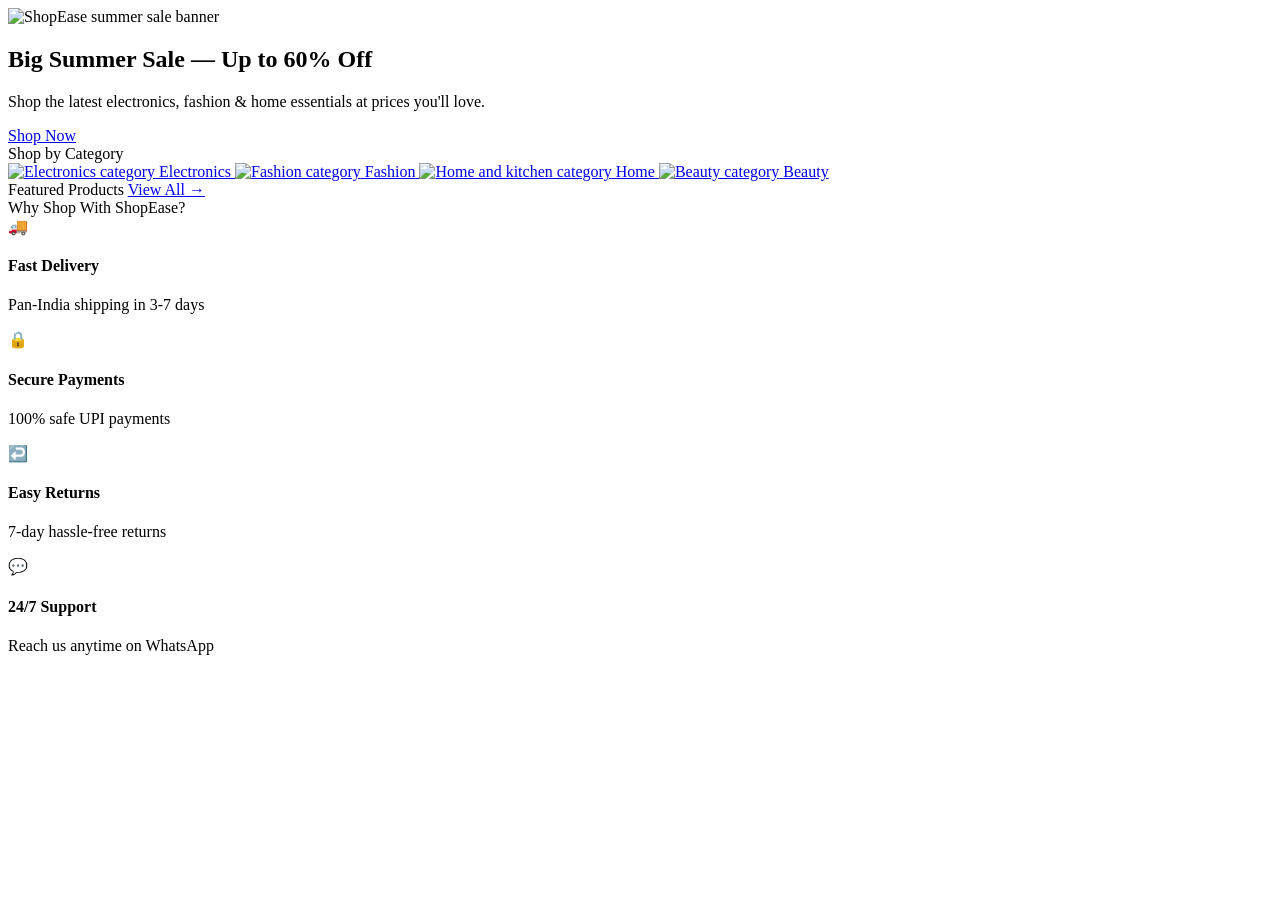
==== index.html @ ef08f8cb "Add files via upload Initial YantraPlus website upload" ====
<!DOCTYPE html>
<html lang="en">
<head>
  <meta charset="UTF-8">
  <meta name="viewport" content="width=device-width, initial-scale=1.0">
  <!-- SEO Meta Tags -->
  <title>ShopEase — Shop Electronics, Fashion, Home & Beauty Online</title>
  <meta name="description" content="ShopEase is your one-stop online store for electronics, fashion, home essentials and beauty products at unbeatable prices. Fast delivery across India.">
  <meta name="keywords" content="online shopping, ecommerce, electronics, fashion, home, beauty, buy online India">
  <meta name="author" content="ShopEase">
  <link rel="canonical" href="https://yourdomain.com/index.html">
  <!-- Open Graph -->
  <meta property="og:title" content="ShopEase — Online Shopping Store">
  <meta property="og:description" content="Shop the best deals on electronics, fashion, home & beauty at ShopEase.">
  <meta property="og:type" content="website">
  <meta property="og:image" content="assets/images/hero-banner.svg">
  <!-- Favicon -->
  <link rel="icon" type="image/svg+xml" href="assets/images/favicon.svg">
  <!-- Stylesheet -->
  <link rel="stylesheet" href="css/style.css">
</head>
<body>

  <!-- Page Loader -->
  <div id="page-loader"><div class="loader-spinner"></div></div>

  <!-- Header (injected by main.js) -->
  <header class="site-header" id="site-header"></header>

  <!-- WhatsApp Floating Button (injected by main.js) -->
  <div id="whatsapp-float" class="whatsapp-float"></div>

  <main>

    <!-- HERO BANNER -->
    <section class="hero">
      <img src="assets/images/hero-banner.svg" alt="ShopEase summer sale banner">
      <div class="hero-content">
        <h1>Big Summer Sale — Up to 60% Off</h1>
        <p>Shop the latest electronics, fashion & home essentials at prices you'll love.</p>
        <a href="products.html" class="btn btn-primary">Shop Now</a>
      </div>
    </section>

    <div class="container">

      <!-- CATEGORIES -->
      <section class="section">
        <div class="section-title">Shop by Category</div>
        <div class="category-scroll">
          <a href="products.html?category=electronics" class="category-card">
            <img src="assets/images/cat-electronics.svg" alt="Electronics category">
            <span>Electronics</span>
          </a>
          <a href="products.html?category=fashion" class="category-card">
            <img src="assets/images/cat-fashion.svg" alt="Fashion category">
            <span>Fashion</span>
          </a>
          <a href="products.html?category=home" class="category-card">
            <img src="assets/images/cat-home.svg" alt="Home and kitchen category">
            <span>Home</span>
          </a>
          <a href="products.html?category=beauty" class="category-card">
            <img src="assets/images/cat-beauty.svg" alt="Beauty category">
            <span>Beauty</span>
          </a>
        </div>
      </section>

      <!-- FEATURED PRODUCTS (rendered by home.js) -->
      <section class="section">
        <div class="section-title">
          Featured Products
          <a href="products.html" class="link">View All →</a>
        </div>
        <div class="product-grid" id="featured-products">
          <!-- Products injected by JS -->
        </div>
      </section>

      <!-- WHY CHOOSE US -->
      <section class="section">
        <div class="section-title">Why Shop With ShopEase?</div>
        <div class="value-cards">
          <div class="value-card"><div class="icon">🚚</div><h4>Fast Delivery</h4><p>Pan-India shipping in 3-7 days</p></div>
          <div class="value-card"><div class="icon">🔒</div><h4>Secure Payments</h4><p>100% safe UPI payments</p></div>
          <div class="value-card"><div class="icon">↩️</div><h4>Easy Returns</h4><p>7-day hassle-free returns</p></div>
          <div class="value-card"><div class="icon">💬</div><h4>24/7 Support</h4><p>Reach us anytime on WhatsApp</p></div>
        </div>
      </section>

    </div>
  </main>

  <!-- Footer (injected by main.js) -->
  <footer class="site-footer" id="site-footer"></footer>

  <!-- Scripts -->
  <script src="js/products-data.js"></script>
  <script src="js/main.js"></script>
  <script>
    // Render header with 'home' as active nav item
    renderHeader('home');

    // Render 8 featured products on homepage (first 8 from PRODUCTS array)
    function renderFeaturedProducts() {
      const grid = document.getElementById('featured-products');
      const featured = PRODUCTS.slice(0, 8);
      grid.innerHTML = featured.map(p => productCardHTML(p)).join('');
    }

    // Reusable product card HTML generator (also used in products.js)
    function productCardHTML(p) {
      const discount = Math.round(((p.mrp - p.price) / p.mrp) * 100);
      return `
        <div class="product-card">
          <a href="product.html?id=${p.id}" class="thumb">
            <span class="badge-discount">${discount}% OFF</span>
            <img src="${p.images[0]}" alt="${p.name}" loading="lazy">
          </a>
          <div class="product-info">
            <a href="product.html?id=${p.id}"><h3>${p.name}</h3></a>
            <div class="rating-row">
              <span class="rating-badge">${p.rating} ★</span>
              <span class="reviews-count">(${p.reviews})</span>
            </div>
            <div class="price-row">
              <span class="price-now">₹${p.price.toLocaleString('en-IN')}</span>
              <span class="price-mrp">₹${p.mrp.toLocaleString('en-IN')}</span>
            </div>
            <a href="product.html?id=${p.id}" class="btn btn-primary btn-block">Buy Now</a>
          </div>
        </div>
      `;
    }

    renderFeaturedProducts();
  </script>
</body>
</html>
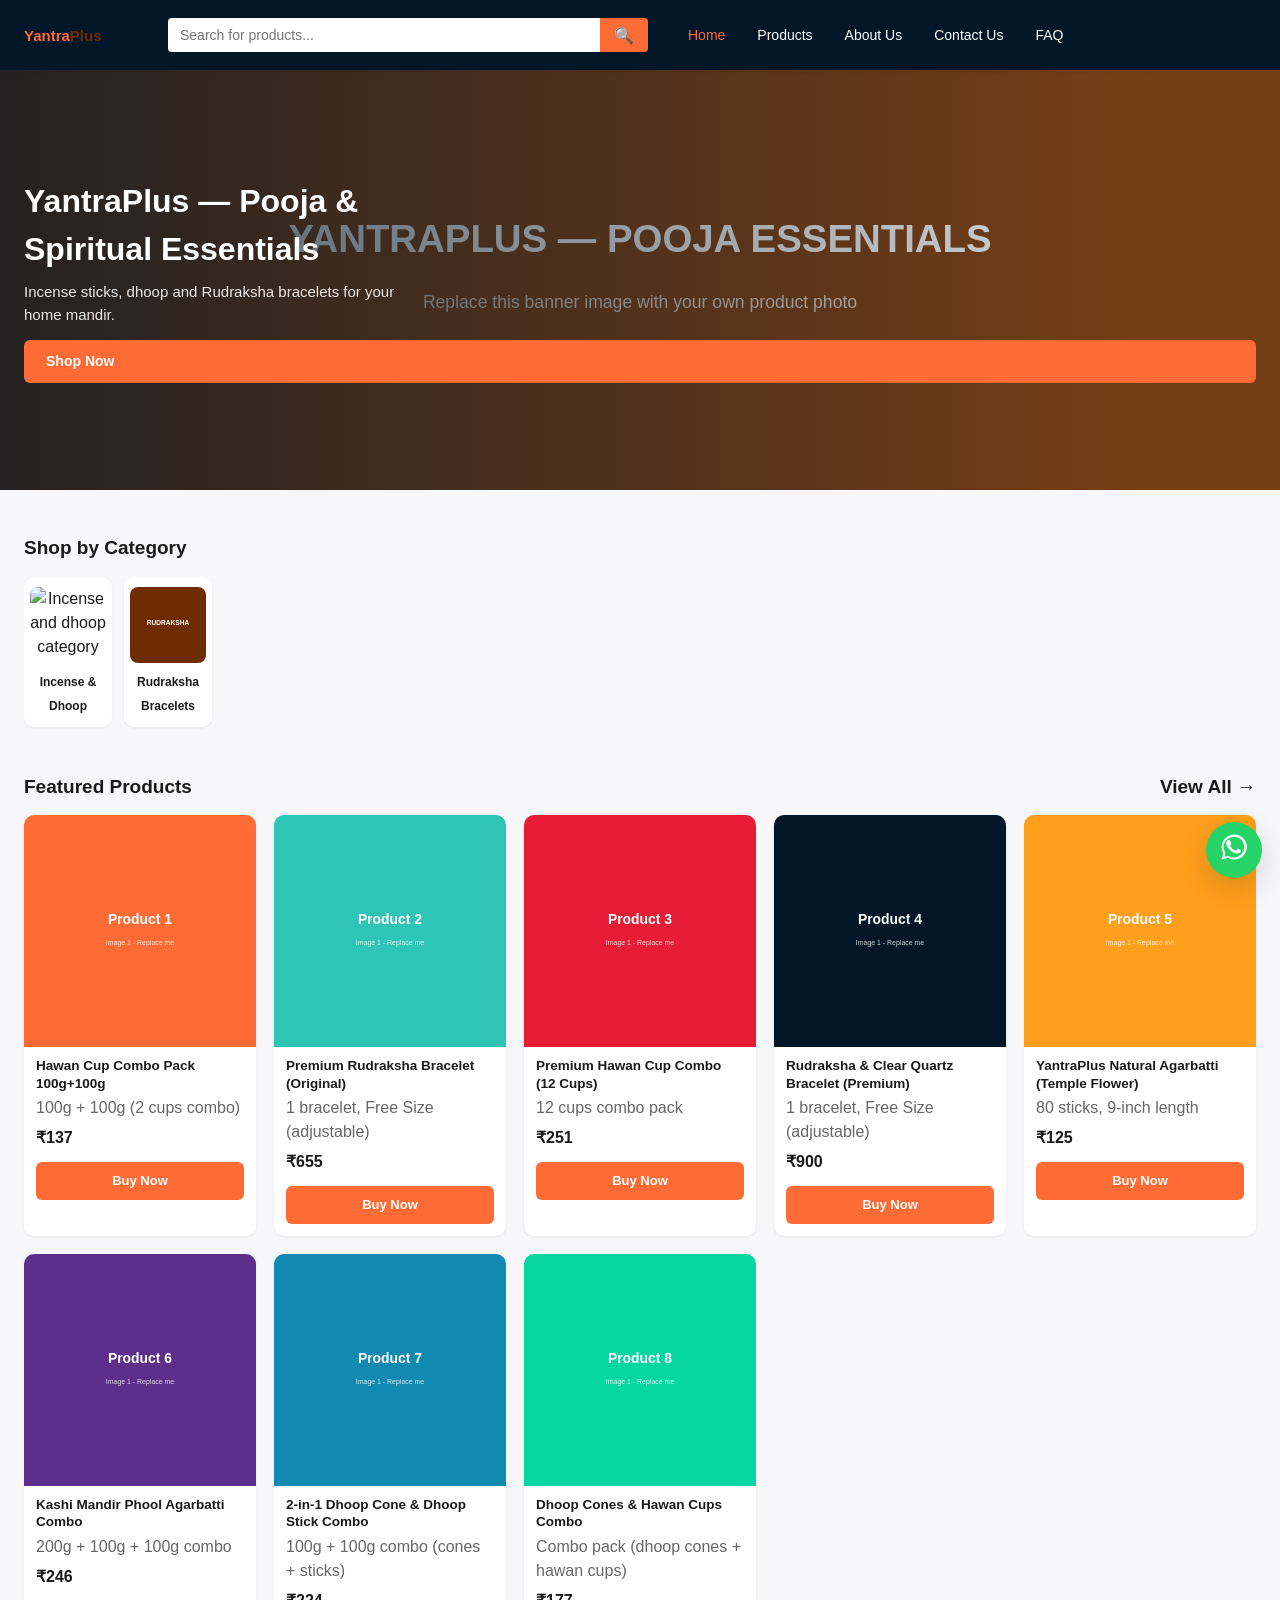
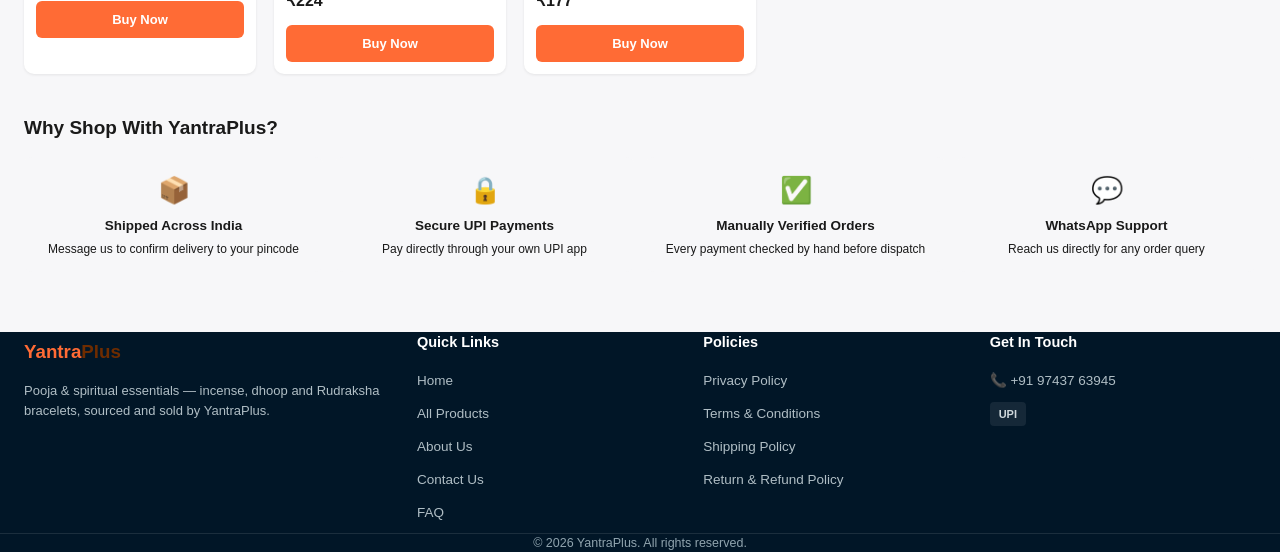
==== commit ce787791: "Update YantraPlus Website" ====
--- a/index.html
+++ b/index.html
@@ -4,14 +4,14 @@
   <meta charset="UTF-8">
   <meta name="viewport" content="width=device-width, initial-scale=1.0">
   <!-- SEO Meta Tags -->
-  <title>ShopEase — Shop Electronics, Fashion, Home & Beauty Online</title>
-  <meta name="description" content="ShopEase is your one-stop online store for electronics, fashion, home essentials and beauty products at unbeatable prices. Fast delivery across India.">
-  <meta name="keywords" content="online shopping, ecommerce, electronics, fashion, home, beauty, buy online India">
-  <meta name="author" content="ShopEase">
+  <title>YantraPlus — Incense Sticks, Dhoop & Rudraksha Bracelets Online</title>
+  <meta name="description" content="YantraPlus sells natural incense sticks, dhoop cones, hawan cups and Rudraksha bracelets for your home mandir and daily pooja. Order online, pay via UPI.">
+  <meta name="keywords" content="agarbatti, incense sticks, dhoop, hawan cups, rudraksha bracelet, pooja items online India">
+  <meta name="author" content="YantraPlus">
   <link rel="canonical" href="https://yourdomain.com/index.html">
   <!-- Open Graph -->
-  <meta property="og:title" content="ShopEase — Online Shopping Store">
-  <meta property="og:description" content="Shop the best deals on electronics, fashion, home & beauty at ShopEase.">
+  <meta property="og:title" content="YantraPlus — Pooja & Spiritual Essentials">
+  <meta property="og:description" content="Shop incense sticks, dhoop and Rudraksha bracelets at YantraPlus.">
   <meta property="og:type" content="website">
   <meta property="og:image" content="assets/images/hero-banner.svg">
   <!-- Favicon -->
@@ -34,10 +34,10 @@
 
     <!-- HERO BANNER -->
     <section class="hero">
-      <img src="assets/images/hero-banner.svg" alt="ShopEase summer sale banner">
+      <img src="assets/images/hero-banner.svg" alt="YantraPlus pooja and spiritual essentials banner">
       <div class="hero-content">
-        <h1>Big Summer Sale — Up to 60% Off</h1>
-        <p>Shop the latest electronics, fashion & home essentials at prices you'll love.</p>
+        <h1>YantraPlus — Pooja & Spiritual Essentials</h1>
+        <p>Incense sticks, dhoop and Rudraksha bracelets for your home mandir.</p>
         <a href="products.html" class="btn btn-primary">Shop Now</a>
       </div>
     </section>
@@ -48,21 +48,13 @@
       <section class="section">
         <div class="section-title">Shop by Category</div>
         <div class="category-scroll">
-          <a href="products.html?category=electronics" class="category-card">
-            <img src="assets/images/cat-electronics.svg" alt="Electronics category">
-            <span>Electronics</span>
+          <a href="products.html?category=incense" class="category-card">
+            <img src="assets/images/cat-incense.svg" alt="Incense and dhoop category">
+            <span>Incense & Dhoop</span>
           </a>
-          <a href="products.html?category=fashion" class="category-card">
-            <img src="assets/images/cat-fashion.svg" alt="Fashion category">
-            <span>Fashion</span>
-          </a>
-          <a href="products.html?category=home" class="category-card">
-            <img src="assets/images/cat-home.svg" alt="Home and kitchen category">
-            <span>Home</span>
-          </a>
-          <a href="products.html?category=beauty" class="category-card">
-            <img src="assets/images/cat-beauty.svg" alt="Beauty category">
-            <span>Beauty</span>
+          <a href="products.html?category=bracelets" class="category-card">
+            <img src="assets/images/cat-bracelets.svg" alt="Rudraksha bracelets category">
+            <span>Rudraksha Bracelets</span>
           </a>
         </div>
       </section>
@@ -80,12 +72,12 @@
 
       <!-- WHY CHOOSE US -->
       <section class="section">
-        <div class="section-title">Why Shop With ShopEase?</div>
+        <div class="section-title">Why Shop With YantraPlus?</div>
         <div class="value-cards">
-          <div class="value-card"><div class="icon">🚚</div><h4>Fast Delivery</h4><p>Pan-India shipping in 3-7 days</p></div>
-          <div class="value-card"><div class="icon">🔒</div><h4>Secure Payments</h4><p>100% safe UPI payments</p></div>
-          <div class="value-card"><div class="icon">↩️</div><h4>Easy Returns</h4><p>7-day hassle-free returns</p></div>
-          <div class="value-card"><div class="icon">💬</div><h4>24/7 Support</h4><p>Reach us anytime on WhatsApp</p></div>
+          <div class="value-card"><div class="icon">📦</div><h4>Shipped Across India</h4><p>Message us to confirm delivery to your pincode</p></div>
+          <div class="value-card"><div class="icon">🔒</div><h4>Secure UPI Payments</h4><p>Pay directly through your own UPI app</p></div>
+          <div class="value-card"><div class="icon">✅</div><h4>Manually Verified Orders</h4><p>Every payment checked by hand before dispatch</p></div>
+          <div class="value-card"><div class="icon">💬</div><h4>WhatsApp Support</h4><p>Reach us directly for any order query</p></div>
         </div>
       </section>
 
@@ -109,24 +101,20 @@
       grid.innerHTML = featured.map(p => productCardHTML(p)).join('');
     }
 
-    // Reusable product card HTML generator (also used in products.js)
+    // Reusable product card HTML generator (also used in products.js).
+    // No MRP/discount badge or star ratings — not shown on the Meesho
+    // source listing, so we don't fabricate them here either.
     function productCardHTML(p) {
-      const discount = Math.round(((p.mrp - p.price) / p.mrp) * 100);
       return `
         <div class="product-card">
           <a href="product.html?id=${p.id}" class="thumb">
-            <span class="badge-discount">${discount}% OFF</span>
             <img src="${p.images[0]}" alt="${p.name}" loading="lazy">
           </a>
           <div class="product-info">
             <a href="product.html?id=${p.id}"><h3>${p.name}</h3></a>
-            <div class="rating-row">
-              <span class="rating-badge">${p.rating} ★</span>
-              <span class="reviews-count">(${p.reviews})</span>
-            </div>
+            ${p.pack ? `<div class="reviews-count">${p.pack}</div>` : ''}
             <div class="price-row">
               <span class="price-now">₹${p.price.toLocaleString('en-IN')}</span>
-              <span class="price-mrp">₹${p.mrp.toLocaleString('en-IN')}</span>
             </div>
             <a href="product.html?id=${p.id}" class="btn btn-primary btn-block">Buy Now</a>
           </div>
--- a/css/style.css
+++ b/css/style.css
@@ -0,0 +1,518 @@
+/* ============================================================
+   SHOPEASE — MAIN STYLESHEET
+   Mobile-first. Breakpoints: 480px (large phone), 768px (tablet),
+   1024px (desktop), 1280px (large desktop).
+   ============================================================ */
+
+/* ---------- CSS VARIABLES (Brand Theme — edit these to rebrand) ---------- */
+:root {
+  --brand-primary: #FF6B35;      /* main accent / CTA color */
+  --brand-primary-dark: #e6551f;
+  --brand-secondary: #011627;    /* dark navy for headers/footer */
+  --brand-accent: #2EC4B6;       /* secondary accent (teal) */
+  --text-dark: #1a1a1a;
+  --text-muted: #666666;
+  --bg-light: #f7f7f9;
+  --bg-white: #ffffff;
+  --border-color: #e6e6e6;
+  --success: #06D6A0;
+  --danger: #E71D36;
+  --star-color: #FFA41C;
+  --radius: 10px;
+  --shadow-sm: 0 1px 3px rgba(0,0,0,0.08);
+  --shadow-md: 0 4px 14px rgba(0,0,0,0.10);
+  --shadow-lg: 0 10px 30px rgba(0,0,0,0.15);
+  --font-main: 'Segoe UI', Roboto, -apple-system, BlinkMacSystemFont, Arial, sans-serif;
+  --header-height: 62px;
+}
+
+/* ---------- RESET ---------- */
+* { margin: 0; padding: 0; box-sizing: border-box; }
+html { scroll-behavior: smooth; }
+body {
+  font-family: var(--font-main);
+  color: var(--text-dark);
+  background: var(--bg-light);
+  line-height: 1.5;
+  -webkit-font-smoothing: antialiased;
+  padding-top: var(--header-height); /* offset for fixed header */
+}
+img { max-width: 100%; display: block; }
+a { text-decoration: none; color: inherit; }
+ul { list-style: none; }
+button { font-family: inherit; cursor: pointer; border: none; background: none; }
+input, select, textarea { font-family: inherit; }
+.container {
+  width: 100%;
+  max-width: 1280px;
+  margin: 0 auto;
+  padding: 0 16px;
+}
+
+/* ---------- PAGE LOADER ---------- */
+#page-loader {
+  position: fixed;
+  inset: 0;
+  background: var(--bg-white);
+  display: flex;
+  align-items: center;
+  justify-content: center;
+  z-index: 9999;
+  transition: opacity 0.4s ease, visibility 0.4s ease;
+}
+#page-loader.hidden { opacity: 0; visibility: hidden; }
+.loader-spinner {
+  width: 46px;
+  height: 46px;
+  border: 4px solid var(--border-color);
+  border-top-color: var(--brand-primary);
+  border-radius: 50%;
+  animation: spin 0.8s linear infinite;
+}
+@keyframes spin { to { transform: rotate(360deg); } }
+
+/* Smooth page fade-in transition */
+body { animation: fadeInPage 0.45s ease; }
+@keyframes fadeInPage {
+  from { opacity: 0; transform: translateY(8px); }
+  to { opacity: 1; transform: translateY(0); }
+}
+
+/* ---------- TOP HEADER ---------- */
+.site-header {
+  position: fixed;
+  top: 0; left: 0; right: 0;
+  height: var(--header-height);
+  background: var(--brand-secondary);
+  z-index: 1000;
+  box-shadow: var(--shadow-sm);
+}
+.header-inner {
+  display: flex;
+  align-items: center;
+  gap: 12px;
+  height: 100%;
+}
+.logo-link { display: flex; align-items: center; flex-shrink: 0; }
+.logo-link img { height: 30px; width: auto; }
+
+.nav-toggle {
+  display: flex;
+  flex-direction: column;
+  gap: 4px;
+  padding: 8px;
+  flex-shrink: 0;
+}
+.nav-toggle span {
+  width: 22px; height: 2px; background: #fff; border-radius: 2px;
+}
+
+.header-search {
+  flex: 1;
+  display: flex;
+  min-width: 0;
+}
+.header-search input {
+  flex: 1;
+  min-width: 0;
+  padding: 9px 12px;
+  border-radius: 4px 0 0 4px;
+  border: none;
+  font-size: 14px;
+  outline: none;
+}
+.header-search button {
+  background: var(--brand-primary);
+  color: #fff;
+  padding: 0 14px;
+  border-radius: 0 4px 4px 0;
+  font-size: 16px;
+}
+
+.site-nav {
+  position: fixed;
+  top: var(--header-height);
+  left: 0;
+  width: 82%;
+  max-width: 300px;
+  height: calc(100vh - var(--header-height));
+  background: var(--bg-white);
+  box-shadow: var(--shadow-lg);
+  transform: translateX(-100%);
+  transition: transform 0.3s ease;
+  overflow-y: auto;
+  z-index: 999;
+}
+.site-nav.open { transform: translateX(0); }
+.site-nav ul { padding: 10px 0; }
+.site-nav a {
+  display: block;
+  padding: 14px 22px;
+  font-size: 15px;
+  font-weight: 500;
+  border-bottom: 1px solid var(--border-color);
+  color: var(--text-dark);
+}
+.site-nav a:hover, .site-nav a.active { color: var(--brand-primary); }
+
+.nav-overlay {
+  display: none;
+  position: fixed;
+  inset: 0;
+  background: rgba(0,0,0,0.4);
+  z-index: 998;
+}
+.nav-overlay.open { display: block; }
+
+/* ---------- WHATSAPP FLOATING BUTTON ---------- */
+.whatsapp-float {
+  position: fixed;
+  bottom: 22px;
+  right: 18px;
+  width: 56px;
+  height: 56px;
+  background: #25D366;
+  border-radius: 50%;
+  display: flex;
+  align-items: center;
+  justify-content: center;
+  box-shadow: var(--shadow-lg);
+  z-index: 900;
+  animation: pulse 2.2s infinite;
+}
+.whatsapp-float svg { width: 30px; height: 30px; fill: #fff; }
+@keyframes pulse {
+  0% { box-shadow: 0 0 0 0 rgba(37,211,102,0.5); }
+  70% { box-shadow: 0 0 0 14px rgba(37,211,102,0); }
+  100% { box-shadow: 0 0 0 0 rgba(37,211,102,0); }
+}
+
+/* ---------- HERO BANNER ---------- */
+.hero {
+  position: relative;
+  margin-bottom: 24px;
+  overflow: hidden;
+}
+.hero img { width: 100%; height: 220px; object-fit: cover; }
+.hero-content {
+  position: absolute;
+  inset: 0;
+  display: flex;
+  flex-direction: column;
+  justify-content: center;
+  padding: 0 24px;
+  color: #fff;
+  background: linear-gradient(90deg, rgba(1,22,39,0.75) 0%, rgba(1,22,39,0.15) 90%);
+}
+.hero-content h1 { font-size: 22px; margin-bottom: 8px; max-width: 260px; }
+.hero-content p { font-size: 13px; margin-bottom: 14px; max-width: 240px; opacity: 0.9; }
+
+.btn {
+  display: inline-block;
+  padding: 11px 22px;
+  border-radius: 6px;
+  font-weight: 600;
+  font-size: 14px;
+  transition: transform 0.15s ease, box-shadow 0.15s ease, background 0.15s ease;
+}
+.btn-primary { background: var(--brand-primary); color: #fff; }
+.btn-primary:hover { background: var(--brand-primary-dark); transform: translateY(-1px); }
+.btn-outline { background: transparent; border: 1.5px solid #fff; color: #fff; }
+.btn-block { display: block; width: 100%; text-align: center; }
+.btn-secondary { background: var(--brand-secondary); color: #fff; }
+.btn-success { background: var(--success); color: #fff; }
+
+/* ---------- SECTION HEADINGS ---------- */
+.section { padding: 20px 0; }
+.section-title {
+  font-size: 19px;
+  font-weight: 700;
+  margin-bottom: 14px;
+  display: flex;
+  align-items: center;
+  justify-content: space-between;
+}
+.section-title span.link { font-size: 13px; color: var(--brand-primary); font-weight: 600; }
+
+/* ---------- CATEGORY CHIPS / CARDS ---------- */
+.category-scroll {
+  display: flex;
+  gap: 12px;
+  overflow-x: auto;
+  padding-bottom: 6px;
+  scrollbar-width: none;
+}
+.category-scroll::-webkit-scrollbar { display: none; }
+.category-card {
+  flex: 0 0 auto;
+  width: 88px;
+  text-align: center;
+  background: var(--bg-white);
+  border-radius: var(--radius);
+  padding: 10px 6px;
+  box-shadow: var(--shadow-sm);
+}
+.category-card img { width: 100%; border-radius: 8px; margin-bottom: 6px; aspect-ratio: 1/1; object-fit: cover;}
+.category-card span { font-size: 12px; font-weight: 600; }
+
+/* ---------- PRODUCT GRID & CARDS ---------- */
+.product-grid {
+  display: grid;
+  grid-template-columns: repeat(2, 1fr);
+  gap: 14px;
+}
+.product-card {
+  background: var(--bg-white);
+  border-radius: var(--radius);
+  overflow: hidden;
+  box-shadow: var(--shadow-sm);
+  transition: transform 0.2s ease, box-shadow 0.2s ease;
+  display: flex;
+  flex-direction: column;
+}
+.product-card:hover { transform: translateY(-3px); box-shadow: var(--shadow-md); }
+.product-card .thumb { position: relative; aspect-ratio: 1/1; overflow: hidden; background: #f0f0f0; }
+.product-card .thumb img { width: 100%; height: 100%; object-fit: cover; }
+.badge-discount {
+  position: absolute; top: 8px; left: 8px;
+  background: var(--danger); color: #fff;
+  font-size: 11px; font-weight: 700;
+  padding: 3px 7px; border-radius: 4px;
+}
+.product-info { padding: 10px 12px 12px; display: flex; flex-direction: column; gap: 4px; flex: 1; }
+.product-info h3 {
+  font-size: 13.5px; font-weight: 600; line-height: 1.3;
+  display: -webkit-box; -webkit-line-clamp: 2; -webkit-box-orient: vertical; overflow: hidden;
+  min-height: 35px;
+}
+.rating-row { display: flex; align-items: center; gap: 6px; font-size: 12px; }
+.rating-badge {
+  background: var(--success); color: #fff; font-weight: 700;
+  padding: 1px 6px; border-radius: 4px; display: inline-flex; align-items: center; gap: 2px;
+}
+.reviews-count { color: var(--text-muted); }
+.price-row { display: flex; align-items: baseline; gap: 6px; margin-top: 2px; }
+.price-now { font-size: 16px; font-weight: 700; color: var(--text-dark); }
+.price-mrp { font-size: 12px; color: var(--text-muted); text-decoration: line-through; }
+.price-off { font-size: 12px; color: var(--success); font-weight: 700; }
+.product-info .btn { margin-top: 8px; font-size: 13px; padding: 9px; }
+
+/* ---------- FILTER / SEARCH BAR (Products page) ---------- */
+.filter-bar {
+  display: flex;
+  gap: 10px;
+  overflow-x: auto;
+  padding: 12px 0;
+  margin-bottom: 6px;
+}
+.filter-chip {
+  flex-shrink: 0;
+  padding: 8px 16px;
+  border-radius: 20px;
+  background: var(--bg-white);
+  border: 1px solid var(--border-color);
+  font-size: 13px;
+  font-weight: 600;
+  color: var(--text-dark);
+}
+.filter-chip.active { background: var(--brand-secondary); color: #fff; border-color: var(--brand-secondary); }
+.results-count { font-size: 13px; color: var(--text-muted); margin-bottom: 10px; }
+.no-results { text-align: center; padding: 60px 20px; color: var(--text-muted); }
+
+/* ---------- PRODUCT DETAIL PAGE ---------- */
+.pd-gallery { background: var(--bg-white); }
+.pd-main-image {
+  aspect-ratio: 1/1;
+  background: #f0f0f0;
+  overflow: hidden;
+}
+.pd-main-image img { width: 100%; height: 100%; object-fit: cover; }
+.pd-thumbs {
+  display: flex; gap: 8px; padding: 10px 16px; overflow-x: auto;
+}
+.pd-thumbs img {
+  width: 62px; height: 62px; object-fit: cover; border-radius: 6px;
+  border: 2px solid transparent; opacity: 0.7; flex-shrink: 0;
+}
+.pd-thumbs img.active { border-color: var(--brand-primary); opacity: 1; }
+
+.pd-info { padding: 16px; background: var(--bg-white); margin-top: 8px; }
+.pd-category-tag {
+  display: inline-block; background: var(--bg-light); color: var(--text-muted);
+  font-size: 11px; padding: 3px 8px; border-radius: 4px; margin-bottom: 8px; text-transform: uppercase; font-weight: 700; letter-spacing: 0.5px;
+}
+.pd-info h1 { font-size: 20px; margin-bottom: 8px; line-height: 1.3; }
+.pd-price-block { display: flex; align-items: baseline; gap: 10px; margin: 12px 0; }
+.pd-price-block .price-now { font-size: 26px; }
+.pd-stock { font-size: 13px; color: var(--success); font-weight: 600; margin-bottom: 12px; }
+.pd-desc { font-size: 14px; color: var(--text-muted); margin: 14px 0; line-height: 1.7; }
+.pd-desc h3 { color: var(--text-dark); font-size: 15px; margin-bottom: 6px; }
+.pd-actions { display: flex; gap: 10px; margin-top: 18px; }
+.pd-actions .btn { flex: 1; padding: 13px; font-size: 14.5px; }
+
+.trust-badges { display: flex; flex-wrap: wrap; gap: 10px; margin-top: 18px; }
+.trust-badge { display: flex; align-items: center; gap: 6px; font-size: 12px; color: var(--text-muted); background: var(--bg-light); padding: 6px 10px; border-radius: 6px; }
+
+/* ---------- ABOUT / CONTACT / POLICY PAGES ---------- */
+.page-hero {
+  background: var(--brand-secondary);
+  color: #fff;
+  padding: 34px 0;
+  text-align: center;
+  margin-bottom: 24px;
+}
+.page-hero h1 { font-size: 24px; margin-bottom: 6px; }
+.page-hero p { font-size: 13px; opacity: 0.8; }
+
+.content-block { background: var(--bg-white); border-radius: var(--radius); padding: 20px; box-shadow: var(--shadow-sm); margin-bottom: 18px; }
+.content-block h2 { font-size: 17px; margin-bottom: 10px; color: var(--brand-secondary); }
+.content-block p, .content-block li { font-size: 14px; color: var(--text-muted); margin-bottom: 10px; line-height: 1.7; }
+.content-block ul { padding-left: 18px; list-style: disc; }
+.content-block ol { padding-left: 18px; }
+
+.about-grid { display: grid; gap: 16px; margin-bottom: 16px; }
+.about-grid img { border-radius: var(--radius); box-shadow: var(--shadow-sm); }
+.value-cards { display: grid; grid-template-columns: repeat(2,1fr); gap: 12px; margin-top: 10px; }
+.value-card { background: var(--bg-light); border-radius: 8px; padding: 14px; text-align: center; }
+.value-card .icon { font-size: 26px; margin-bottom: 6px; }
+.value-card h4 { font-size: 13.5px; margin-bottom: 4px; }
+.value-card p { font-size: 12px; margin: 0; }
+
+/* ---------- CONTACT FORM ---------- */
+.contact-form { display: flex; flex-direction: column; gap: 14px; }
+.form-group { display: flex; flex-direction: column; gap: 6px; }
+.form-group label { font-size: 13px; font-weight: 600; }
+.form-group input, .form-group textarea, .form-group select {
+  padding: 11px 12px; border-radius: 8px; border: 1px solid var(--border-color);
+  font-size: 14px; outline: none; background: var(--bg-light);
+}
+.form-group input:focus, .form-group textarea:focus { border-color: var(--brand-primary); background: #fff; }
+.form-note { font-size: 12px; color: var(--text-muted); }
+.contact-info-list { display: flex; flex-direction: column; gap: 12px; margin-bottom: 18px; }
+.contact-info-item { display: flex; align-items: flex-start; gap: 12px; font-size: 13.5px; }
+.contact-info-item .ci-icon {
+  width: 38px; height: 38px; border-radius: 50%; background: var(--brand-primary);
+  color: #fff; display: flex; align-items: center; justify-content: center; flex-shrink: 0; font-size: 16px;
+}
+#form-success {
+  display: none; background: #e9fbf5; border: 1px solid var(--success); color: #037a56;
+  padding: 12px; border-radius: 8px; font-size: 13.5px; margin-top: 10px;
+}
+#form-success.show { display: block; }
+
+/* ---------- FAQ ACCORDION ---------- */
+.faq-item { background: var(--bg-white); border-radius: 8px; margin-bottom: 10px; box-shadow: var(--shadow-sm); overflow: hidden; }
+.faq-question {
+  display: flex; justify-content: space-between; align-items: center;
+  padding: 15px 16px; font-size: 14.5px; font-weight: 600; width: 100%; text-align: left;
+}
+.faq-question .icon { font-size: 20px; color: var(--brand-primary); transition: transform 0.25s ease; flex-shrink: 0; margin-left: 10px; }
+.faq-item.open .faq-question .icon { transform: rotate(45deg); }
+.faq-answer {
+  max-height: 0; overflow: hidden; transition: max-height 0.3s ease;
+  font-size: 13.5px; color: var(--text-muted); padding: 0 16px;
+}
+.faq-item.open .faq-answer { padding: 0 16px 16px; }
+
+/* ---------- PAYMENT PAGE ---------- */
+.payment-card { background: var(--bg-white); border-radius: var(--radius); padding: 22px; text-align: center; box-shadow: var(--shadow-md); }
+.payment-product { display: flex; align-items: center; gap: 12px; text-align: left; background: var(--bg-light); padding: 10px; border-radius: 8px; margin-bottom: 18px; }
+.payment-product img { width: 56px; height: 56px; border-radius: 6px; object-fit: cover; }
+.payment-product .name { font-size: 13.5px; font-weight: 600; }
+.payment-product .amount { font-size: 15px; font-weight: 700; color: var(--brand-primary); }
+.qr-wrap { background: #fff; border: 1px dashed var(--border-color); border-radius: 8px; padding: 14px; display: inline-block; margin-bottom: 14px; }
+.qr-wrap img { width: 200px; height: 200px; }
+.upi-id-box { background: var(--bg-light); padding: 10px 14px; border-radius: 8px; font-weight: 700; font-size: 15px; margin-bottom: 6px; display: flex; align-items: center; justify-content: center; gap: 10px; }
+.upi-id-box button { font-size: 12px; background: var(--brand-secondary); color: #fff; padding: 5px 10px; border-radius: 5px; }
+.payment-steps { text-align: left; font-size: 13px; color: var(--text-muted); margin: 18px 0; padding-left: 18px; }
+.payment-steps li { margin-bottom: 6px; }
+.whatsapp-confirm-btn {
+  background: #25D366; color: #fff; display: flex; align-items: center; justify-content: center;
+  gap: 8px; padding: 14px; border-radius: 8px; font-weight: 700; font-size: 14.5px; margin-top: 10px;
+}
+.whatsapp-confirm-btn svg { width: 20px; height: 20px; fill: #fff; }
+
+/* ---------- FOOTER ---------- */
+.site-footer { background: var(--brand-secondary); color: #cfd8dc; margin-top: 40px; }
+.footer-inner { padding: 34px 0 18px; }
+.footer-col { margin-bottom: 26px; }
+.footer-col h4 { color: #fff; font-size: 14.5px; margin-bottom: 14px; }
+.footer-col ul li { margin-bottom: 9px; }
+.footer-col ul li a { font-size: 13.5px; color: #b0bec5; }
+.footer-col ul li a:hover { color: var(--brand-primary); }
+.footer-col p { font-size: 13px; color: #b0bec5; margin-bottom: 10px; }
+.social-icons { display: flex; gap: 10px; margin-top: 6px; }
+.social-icons a {
+  width: 36px; height: 36px; border-radius: 50%; background: rgba(255,255,255,0.08);
+  display: flex; align-items: center; justify-content: center; transition: background 0.2s ease;
+}
+.social-icons a:hover { background: var(--brand-primary); }
+.social-icons svg { width: 17px; height: 17px; fill: #fff; }
+.footer-bottom {
+  border-top: 1px solid rgba(255,255,255,0.1);
+  padding: 16px 0; text-align: center; font-size: 12.5px; color: #90a4ae;
+}
+.footer-bottom a { color: #b0bec5; }
+.payment-icons { display: flex; gap: 8px; margin-top: 10px; flex-wrap: wrap; }
+.payment-icons span { background: rgba(255,255,255,0.08); padding: 4px 9px; border-radius: 4px; font-size: 11px; font-weight: 700; }
+
+/* ---------- BREADCRUMB ---------- */
+.breadcrumb { font-size: 12.5px; color: var(--text-muted); padding: 12px 0; }
+.breadcrumb a { color: var(--brand-primary); font-weight: 600; }
+
+/* ---------- UTILITIES ---------- */
+.text-center { text-align: center; }
+.mt-1 { margin-top: 10px; } .mt-2 { margin-top: 20px; } .mb-1 { margin-bottom: 10px; }
+.empty-state { text-align: center; padding: 60px 20px; color: var(--text-muted); }
+
+/* ============================================================
+   RESPONSIVE BREAKPOINTS
+   ============================================================ */
+
+/* Large phones */
+@media (min-width: 480px) {
+  .product-grid { grid-template-columns: repeat(2, 1fr); }
+  .value-cards { grid-template-columns: repeat(2,1fr); }
+}
+
+/* Tablets */
+@media (min-width: 768px) {
+  :root { --header-height: 70px; }
+  .container { padding: 0 24px; }
+  .hero img { height: 340px; }
+  .hero-content h1 { font-size: 32px; max-width: 420px; }
+  .hero-content p { font-size: 15px; max-width: 380px; }
+  .product-grid { grid-template-columns: repeat(3, 1fr); gap: 18px; }
+  .about-grid { grid-template-columns: 1fr 1fr; align-items: center; }
+  .footer-inner { display: grid; grid-template-columns: 1.4fr 1fr 1fr 1fr; gap: 20px; }
+  .footer-col { margin-bottom: 0; }
+  .value-cards { grid-template-columns: repeat(4,1fr); }
+  .contact-layout { display: grid; grid-template-columns: 1fr 1.3fr; gap: 24px; align-items: start; }
+}
+
+/* Desktop */
+@media (min-width: 1024px) {
+  body { padding-top: var(--header-height); }
+  .nav-toggle { display: none; }
+  .site-nav {
+    position: static;
+    width: auto; height: auto; max-width: none;
+    background: transparent; box-shadow: none; transform: none;
+    overflow: visible;
+  }
+  .site-nav ul { display: flex; padding: 0; }
+  .site-nav a { padding: 0 16px; border: none; color: #fff; font-size: 14px; height: var(--header-height); display: flex; align-items: center; }
+  .site-nav a:hover, .site-nav a.active { color: var(--brand-primary); }
+  .nav-overlay { display: none !important; }
+  .header-inner { gap: 24px; }
+  .header-search { max-width: 480px; }
+  .product-grid { grid-template-columns: repeat(4, 1fr); }
+  .pd-layout { display: grid; grid-template-columns: 460px 1fr; gap: 30px; align-items: start; }
+  .pd-info { margin-top: 0; }
+  .hero img { height: 420px; }
+}
+
+/* Large Desktop */
+@media (min-width: 1280px) {
+  .product-grid { grid-template-columns: repeat(5, 1fr); }
+}
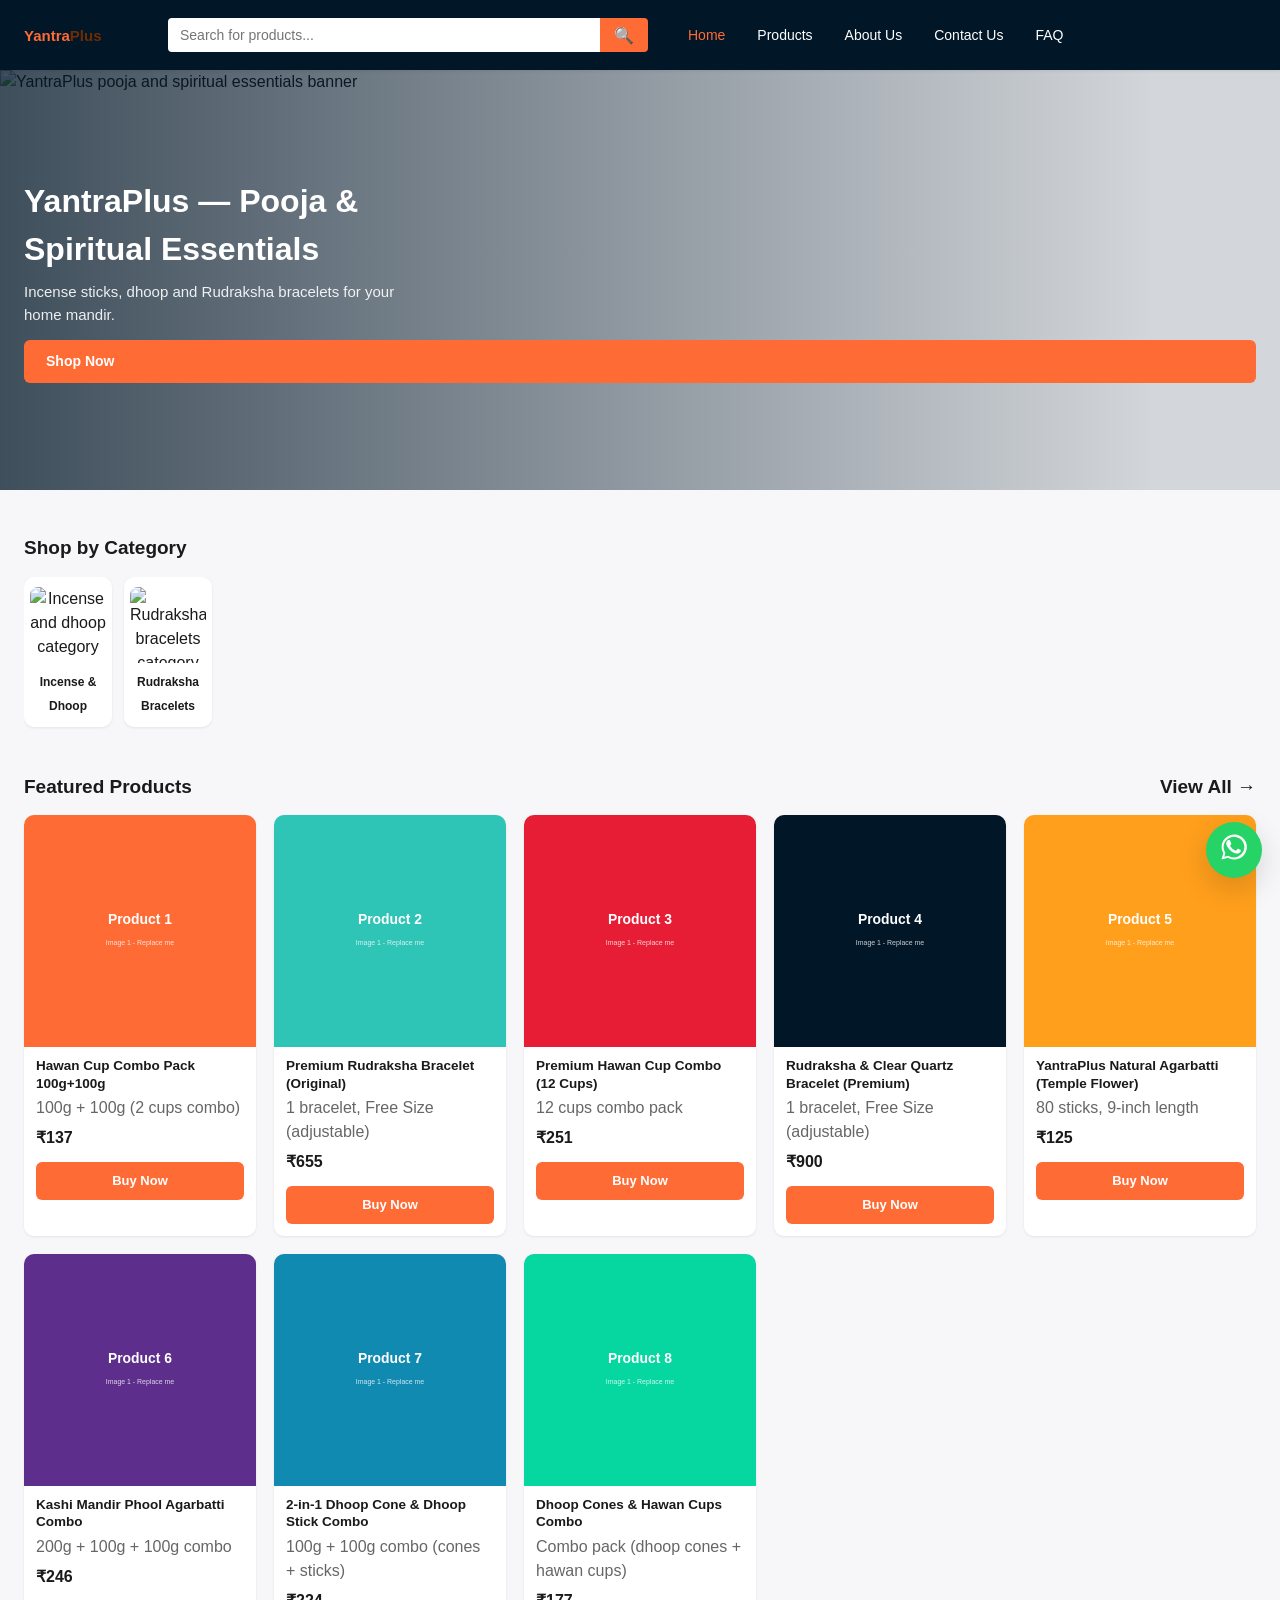
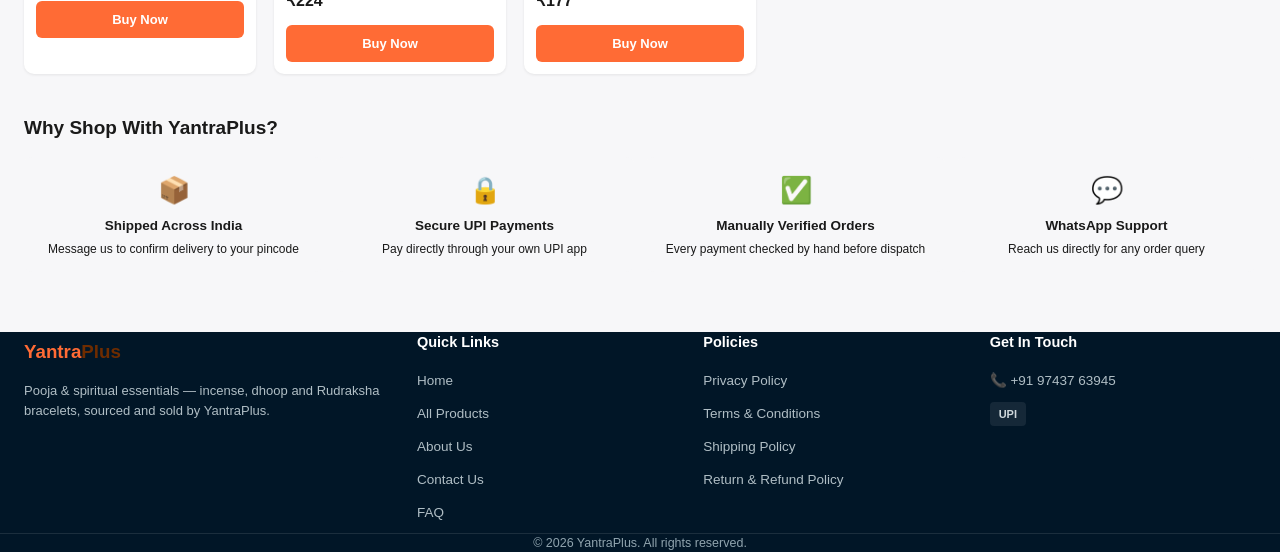
==== commit f22e26bf: "Add files via upload" ====
--- a/index.html
+++ b/index.html
@@ -13,7 +13,7 @@
   <meta property="og:title" content="YantraPlus — Pooja & Spiritual Essentials">
   <meta property="og:description" content="Shop incense sticks, dhoop and Rudraksha bracelets at YantraPlus.">
   <meta property="og:type" content="website">
-  <meta property="og:image" content="assets/images/hero-banner.svg">
+  <meta property="og:image" content="assets/images/hero-banner.png">
   <!-- Favicon -->
   <link rel="icon" type="image/svg+xml" href="assets/images/favicon.svg">
   <!-- Stylesheet -->
@@ -34,7 +34,7 @@
 
     <!-- HERO BANNER -->
     <section class="hero">
-      <img src="assets/images/hero-banner.svg" alt="YantraPlus pooja and spiritual essentials banner">
+      <img src="assets/images/hero-banner.png" alt="YantraPlus pooja and spiritual essentials banner">
       <div class="hero-content">
         <h1>YantraPlus — Pooja & Spiritual Essentials</h1>
         <p>Incense sticks, dhoop and Rudraksha bracelets for your home mandir.</p>
@@ -49,11 +49,11 @@
         <div class="section-title">Shop by Category</div>
         <div class="category-scroll">
           <a href="products.html?category=incense" class="category-card">
-            <img src="assets/images/cat-incense.svg" alt="Incense and dhoop category">
+            <img src="assets/images/cat-incense.png" alt="Incense and dhoop category">
             <span>Incense & Dhoop</span>
           </a>
           <a href="products.html?category=bracelets" class="category-card">
-            <img src="assets/images/cat-bracelets.svg" alt="Rudraksha bracelets category">
+            <img src="assets/images/cat-bracelets.png" alt="Rudraksha bracelets category">
             <span>Rudraksha Bracelets</span>
           </a>
         </div>
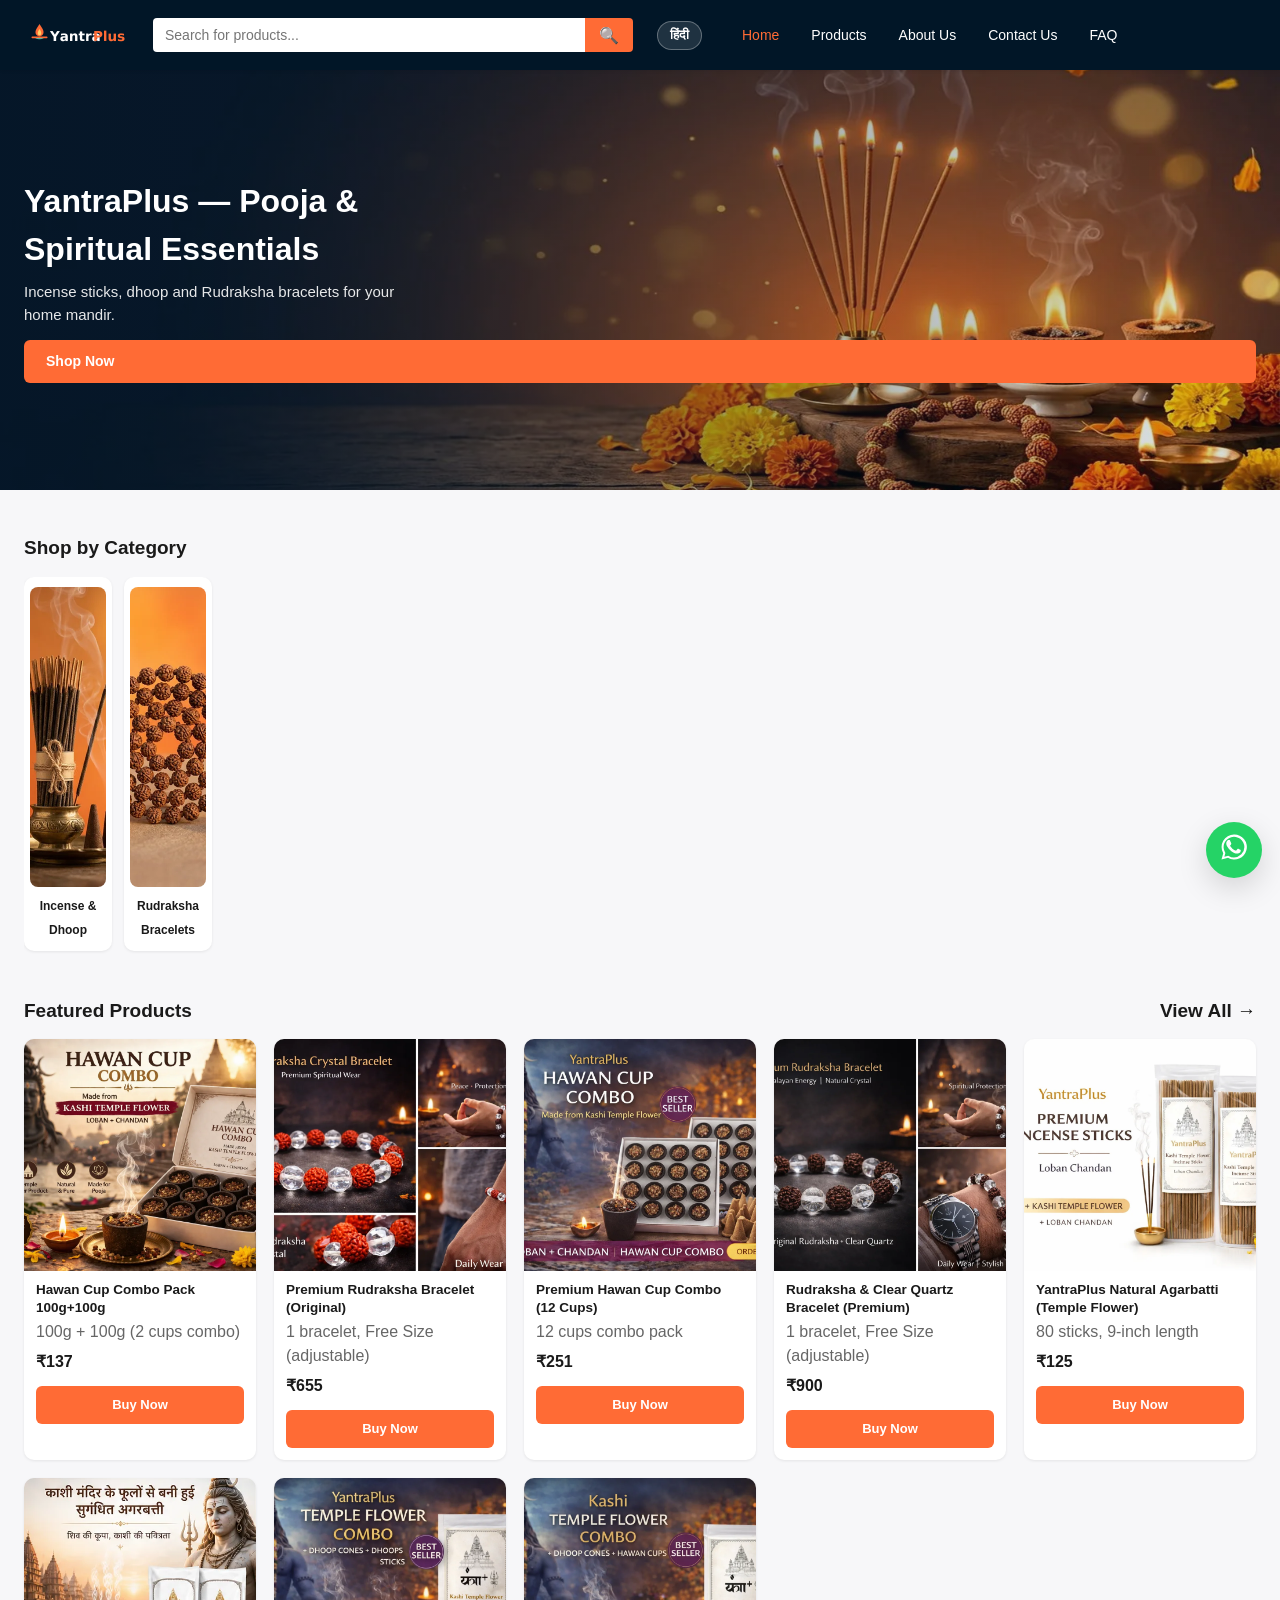
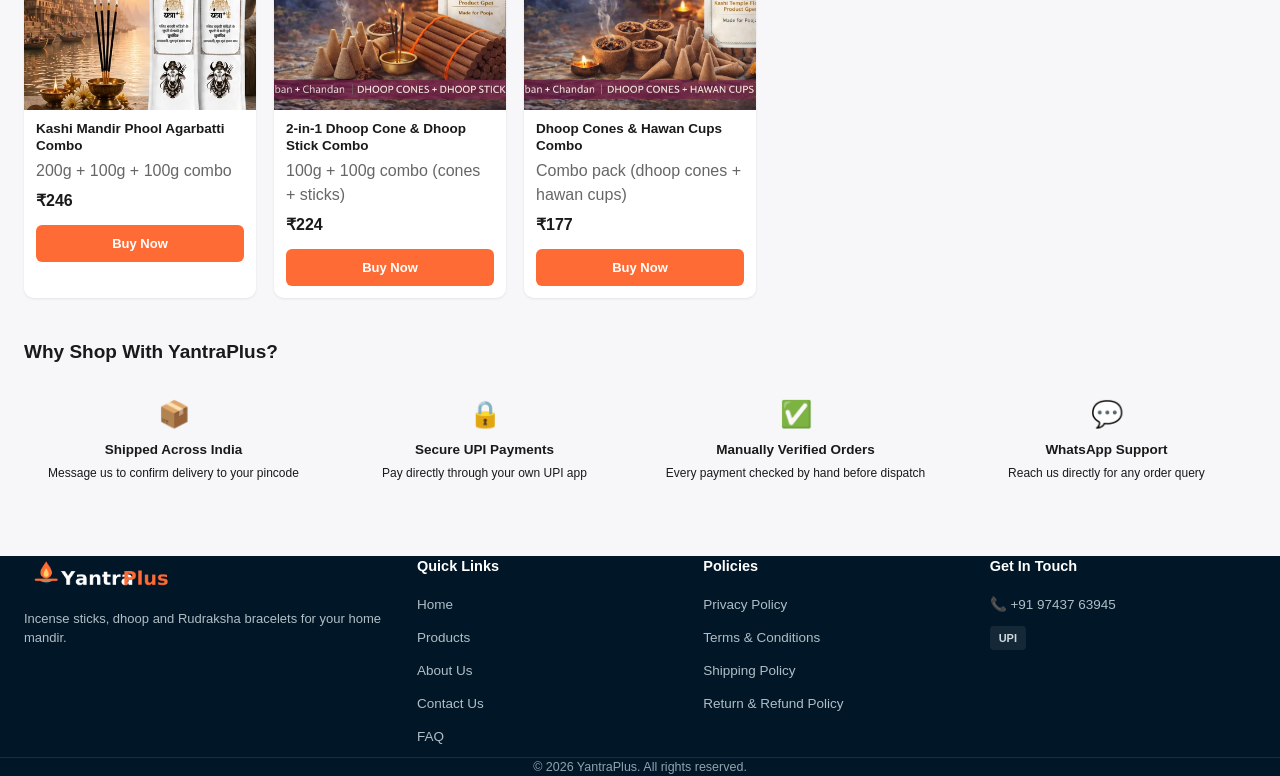
==== commit f72dc571: "Replace YantraPlus website with final build" ====
--- a/index.html
+++ b/index.html
@@ -8,15 +8,27 @@
   <meta name="description" content="YantraPlus sells natural incense sticks, dhoop cones, hawan cups and Rudraksha bracelets for your home mandir and daily pooja. Order online, pay via UPI.">
   <meta name="keywords" content="agarbatti, incense sticks, dhoop, hawan cups, rudraksha bracelet, pooja items online India">
   <meta name="author" content="YantraPlus">
-  <link rel="canonical" href="https://yourdomain.com/index.html">
+  <link rel="canonical" href="https://yantraplus.pages.dev/index.html">
+  <meta name="robots" content="index, follow">
   <!-- Open Graph -->
   <meta property="og:title" content="YantraPlus — Pooja & Spiritual Essentials">
   <meta property="og:description" content="Shop incense sticks, dhoop and Rudraksha bracelets at YantraPlus.">
   <meta property="og:type" content="website">
-  <meta property="og:image" content="assets/images/hero-banner.png">
+  <meta property="og:url" content="https://yantraplus.pages.dev/index.html">
+  <meta property="og:image" content="https://yantraplus.pages.dev/assets/images/hero-banner.jpg">
+  <meta property="og:site_name" content="YantraPlus">
+  <!-- Twitter Card -->
+  <meta name="twitter:card" content="summary_large_image">
+  <meta name="twitter:title" content="YantraPlus — Pooja & Spiritual Essentials">
+  <meta name="twitter:description" content="Shop incense sticks, dhoop and Rudraksha bracelets at YantraPlus.">
+  <meta name="twitter:image" content="https://yantraplus.pages.dev/assets/images/hero-banner.jpg">
   <!-- Favicon -->
-  <link rel="icon" type="image/svg+xml" href="assets/images/favicon.svg">
+  <link rel="icon" type="image/png" href="assets/images/favicon-32.png">
   <!-- Stylesheet -->
+  <!-- Hindi font support (loaded only when needed; falls back instantly to system fonts) -->
+  <link rel="preconnect" href="https://fonts.googleapis.com">
+  <link rel="preconnect" href="https://fonts.gstatic.com" crossorigin>
+  <link href="https://fonts.googleapis.com/css2?family=Noto+Sans+Devanagari:wght@400;600;700&display=swap" rel="stylesheet">
   <link rel="stylesheet" href="css/style.css">
 </head>
 <body>
@@ -34,11 +46,14 @@
 
     <!-- HERO BANNER -->
     <section class="hero">
-      <img src="assets/images/hero-banner.png" alt="YantraPlus pooja and spiritual essentials banner">
+      <picture>
+        <source srcset="assets/images/hero-banner.webp" type="image/webp">
+        <img src="assets/images/hero-banner.jpg" alt="YantraPlus pooja and spiritual essentials — incense, dhoop and Rudraksha bracelets" width="1600" height="700" fetchpriority="high">
+      </picture>
       <div class="hero-content">
-        <h1>YantraPlus — Pooja & Spiritual Essentials</h1>
-        <p>Incense sticks, dhoop and Rudraksha bracelets for your home mandir.</p>
-        <a href="products.html" class="btn btn-primary">Shop Now</a>
+        <h1 data-i18n="hero.title">YantraPlus — Pooja & Spiritual Essentials</h1>
+        <p data-i18n="hero.subtitle">Incense sticks, dhoop and Rudraksha bracelets for your home mandir.</p>
+        <a href="products.html" class="btn btn-primary" data-i18n="hero.cta">Shop Now</a>
       </div>
     </section>
 
@@ -46,25 +61,31 @@
 
       <!-- CATEGORIES -->
       <section class="section">
-        <div class="section-title">Shop by Category</div>
+        <h2 class="section-title" data-i18n="section.shopByCategory">Shop by Category</h2>
         <div class="category-scroll">
           <a href="products.html?category=incense" class="category-card">
-            <img src="assets/images/cat-incense.png" alt="Incense and dhoop category">
-            <span>Incense & Dhoop</span>
+            <picture>
+              <source srcset="assets/images/cat-incense.webp" type="image/webp">
+              <img src="assets/images/cat-incense.jpg" alt="Incense sticks and dhoop cones category" width="300" height="300" loading="lazy">
+            </picture>
+            <span data-i18n="category.incense">Incense & Dhoop</span>
           </a>
           <a href="products.html?category=bracelets" class="category-card">
-            <img src="assets/images/cat-bracelets.png" alt="Rudraksha bracelets category">
-            <span>Rudraksha Bracelets</span>
+            <picture>
+              <source srcset="assets/images/cat-bracelets.webp" type="image/webp">
+              <img src="assets/images/cat-bracelets.jpg" alt="Rudraksha bracelets category" width="300" height="300" loading="lazy">
+            </picture>
+            <span data-i18n="category.bracelets">Rudraksha Bracelets</span>
           </a>
         </div>
       </section>
 
       <!-- FEATURED PRODUCTS (rendered by home.js) -->
       <section class="section">
-        <div class="section-title">
-          Featured Products
-          <a href="products.html" class="link">View All →</a>
-        </div>
+        <h2 class="section-title">
+          <span data-i18n="section.featured">Featured Products</span>
+          <a href="products.html" class="link" data-i18n="link.viewAll">View All →</a>
+        </h2>
         <div class="product-grid" id="featured-products">
           <!-- Products injected by JS -->
         </div>
@@ -72,12 +93,13 @@
 
       <!-- WHY CHOOSE US -->
       <section class="section">
-        <div class="section-title">Why Shop With YantraPlus?</div>
+        <h2 class="section-title" data-i18n="section.whyShop">Why Shop With YantraPlus?</h2>
         <div class="value-cards">
-          <div class="value-card"><div class="icon">📦</div><h4>Shipped Across India</h4><p>Message us to confirm delivery to your pincode</p></div>
-          <div class="value-card"><div class="icon">🔒</div><h4>Secure UPI Payments</h4><p>Pay directly through your own UPI app</p></div>
-          <div class="value-card"><div class="icon">✅</div><h4>Manually Verified Orders</h4><p>Every payment checked by hand before dispatch</p></div>
-          <div class="value-card"><div class="icon">💬</div><h4>WhatsApp Support</h4><p>Reach us directly for any order query</p></div>
+          <div class="value-card"><div class="icon">📦</div><h3 data-i18n="value.shipping.title">Shipped Across India</h3><p data-i18n="value.shipping.desc">Message us to confirm delivery to your pincode</p></div>
+          <div class="value-card"><div class="icon">🔒</div><h3 data-i18n="value.payments.title">Secure UPI Payments</h3><p data-i18n="value.payments.desc">Pay directly through your own UPI app</p></div>
+
+          <div class="value-card"><div class="icon">✅</div><h3 data-i18n="value.verified.title">Manually Verified Orders</h3><p data-i18n="value.verified.desc">Every payment checked by hand before dispatch</p></div>
+          <div class="value-card"><div class="icon">💬</div><h3 data-i18n="value.support.title">WhatsApp Support</h3><p data-i18n="value.support.desc">Reach us directly for any order query</p></div>
         </div>
       </section>
 
@@ -89,6 +111,7 @@
 
   <!-- Scripts -->
   <script src="js/products-data.js"></script>
+  <script src="js/i18n.js"></script>
   <script src="js/main.js"></script>
   <script>
     // Render header with 'home' as active nav item
@@ -108,7 +131,7 @@
       return `
         <div class="product-card">
           <a href="product.html?id=${p.id}" class="thumb">
-            <img src="${p.images[0]}" alt="${p.name}" loading="lazy">
+            ${productImageHTML(p.images[0], p.name, { loading: 'lazy' })}
           </a>
           <div class="product-info">
             <a href="product.html?id=${p.id}"><h3>${p.name}</h3></a>
@@ -116,13 +139,14 @@
             <div class="price-row">
               <span class="price-now">₹${p.price.toLocaleString('en-IN')}</span>
             </div>
-            <a href="product.html?id=${p.id}" class="btn btn-primary btn-block">Buy Now</a>
+            <a href="product.html?id=${p.id}" class="btn btn-primary btn-block">${t('btn.buyNow')}</a>
           </div>
         </div>
       `;
     }
 
     renderFeaturedProducts();
+    document.addEventListener('yp:langchange', renderFeaturedProducts);
   </script>
 </body>
 </html>
--- a/css/style.css
+++ b/css/style.css
@@ -23,12 +23,31 @@
   --shadow-md: 0 4px 14px rgba(0,0,0,0.10);
   --shadow-lg: 0 10px 30px rgba(0,0,0,0.15);
   --font-main: 'Segoe UI', Roboto, -apple-system, BlinkMacSystemFont, Arial, sans-serif;
+  --font-hindi: 'Noto Sans Devanagari', 'Segoe UI', Roboto, Arial, sans-serif;
   --header-height: 62px;
 }
+
+/* When Hindi is active, switch the base font so Devanagari renders
+   cleanly (falls back to system fonts instantly if the webfont is
+   still loading, so there's no invisible-text flash). */
+html[lang="hi"] body { font-family: var(--font-hindi); }
+
+/* ---------- LANGUAGE TOGGLE BUTTON ---------- */
+.lang-toggle {
+  flex-shrink: 0;
+  padding: 6px 12px;
+  border-radius: 20px;
+  background: rgba(255,255,255,0.12);
+  color: #fff;
+  font-size: 12.5px;
+  font-weight: 700;
+  border: 1px solid rgba(255,255,255,0.3);
+}
+.lang-toggle:hover { background: rgba(255,255,255,0.22); }
 
 /* ---------- RESET ---------- */
 * { margin: 0; padding: 0; box-sizing: border-box; }
-html { scroll-behavior: smooth; }
+html { scroll-behavior: smooth; overflow-x: hidden; }
 body {
   font-family: var(--font-main);
   color: var(--text-dark);
@@ -36,12 +55,28 @@
   line-height: 1.5;
   -webkit-font-smoothing: antialiased;
   padding-top: var(--header-height); /* offset for fixed header */
+  overflow-x: hidden;
 }
 img { max-width: 100%; display: block; }
 a { text-decoration: none; color: inherit; }
 ul { list-style: none; }
 button { font-family: inherit; cursor: pointer; border: none; background: none; }
 input, select, textarea { font-family: inherit; }
+
+/* ---------- ACCESSIBILITY: visible keyboard focus ---------- */
+a:focus-visible,
+button:focus-visible,
+input:focus-visible,
+select:focus-visible,
+textarea:focus-visible,
+[tabindex]:focus-visible {
+  outline: 2.5px solid var(--brand-primary);
+  outline-offset: 2px;
+}
+.site-header a:focus-visible,
+.lang-toggle:focus-visible {
+  outline-color: #ffffff;
+}
 .container {
   width: 100%;
   max-width: 1280px;
@@ -219,7 +254,6 @@
 .btn-primary:hover { background: var(--brand-primary-dark); transform: translateY(-1px); }
 .btn-outline { background: transparent; border: 1.5px solid #fff; color: #fff; }
 .btn-block { display: block; width: 100%; text-align: center; }
-.btn-secondary { background: var(--brand-secondary); color: #fff; }
 .btn-success { background: var(--success); color: #fff; }
 
 /* ---------- SECTION HEADINGS ---------- */
@@ -273,28 +307,15 @@
 .product-card:hover { transform: translateY(-3px); box-shadow: var(--shadow-md); }
 .product-card .thumb { position: relative; aspect-ratio: 1/1; overflow: hidden; background: #f0f0f0; }
 .product-card .thumb img { width: 100%; height: 100%; object-fit: cover; }
-.badge-discount {
-  position: absolute; top: 8px; left: 8px;
-  background: var(--danger); color: #fff;
-  font-size: 11px; font-weight: 700;
-  padding: 3px 7px; border-radius: 4px;
-}
 .product-info { padding: 10px 12px 12px; display: flex; flex-direction: column; gap: 4px; flex: 1; }
 .product-info h3 {
   font-size: 13.5px; font-weight: 600; line-height: 1.3;
   display: -webkit-box; -webkit-line-clamp: 2; -webkit-box-orient: vertical; overflow: hidden;
   min-height: 35px;
 }
-.rating-row { display: flex; align-items: center; gap: 6px; font-size: 12px; }
-.rating-badge {
-  background: var(--success); color: #fff; font-weight: 700;
-  padding: 1px 6px; border-radius: 4px; display: inline-flex; align-items: center; gap: 2px;
-}
 .reviews-count { color: var(--text-muted); }
 .price-row { display: flex; align-items: baseline; gap: 6px; margin-top: 2px; }
 .price-now { font-size: 16px; font-weight: 700; color: var(--text-dark); }
-.price-mrp { font-size: 12px; color: var(--text-muted); text-decoration: line-through; }
-.price-off { font-size: 12px; color: var(--success); font-weight: 700; }
 .product-info .btn { margin-top: 8px; font-size: 13px; padding: 9px; }
 
 /* ---------- FILTER / SEARCH BAR (Products page) ---------- */
@@ -344,9 +365,8 @@
 .pd-info h1 { font-size: 20px; margin-bottom: 8px; line-height: 1.3; }
 .pd-price-block { display: flex; align-items: baseline; gap: 10px; margin: 12px 0; }
 .pd-price-block .price-now { font-size: 26px; }
-.pd-stock { font-size: 13px; color: var(--success); font-weight: 600; margin-bottom: 12px; }
 .pd-desc { font-size: 14px; color: var(--text-muted); margin: 14px 0; line-height: 1.7; }
-.pd-desc h3 { color: var(--text-dark); font-size: 15px; margin-bottom: 6px; }
+.pd-desc h2 { color: var(--text-dark); font-size: 15px; margin-bottom: 6px; }
 .pd-actions { display: flex; gap: 10px; margin-top: 18px; }
 .pd-actions .btn { flex: 1; padding: 13px; font-size: 14.5px; }
 
@@ -375,7 +395,7 @@
 .value-cards { display: grid; grid-template-columns: repeat(2,1fr); gap: 12px; margin-top: 10px; }
 .value-card { background: var(--bg-light); border-radius: 8px; padding: 14px; text-align: center; }
 .value-card .icon { font-size: 26px; margin-bottom: 6px; }
-.value-card h4 { font-size: 13.5px; margin-bottom: 4px; }
+.value-card h3 { font-size: 13.5px; margin-bottom: 4px; }
 .value-card p { font-size: 12px; margin: 0; }
 
 /* ---------- CONTACT FORM ---------- */
@@ -422,7 +442,8 @@
 .payment-product .amount { font-size: 15px; font-weight: 700; color: var(--brand-primary); }
 .qr-wrap { background: #fff; border: 1px dashed var(--border-color); border-radius: 8px; padding: 14px; display: inline-block; margin-bottom: 14px; }
 .qr-wrap img { width: 200px; height: 200px; }
-.upi-id-box { background: var(--bg-light); padding: 10px 14px; border-radius: 8px; font-weight: 700; font-size: 15px; margin-bottom: 6px; display: flex; align-items: center; justify-content: center; gap: 10px; }
+.upi-id-box { background: var(--bg-light); padding: 10px 14px; border-radius: 8px; font-weight: 700; font-size: 15px; margin-bottom: 6px; display: flex; flex-wrap: wrap; align-items: center; justify-content: center; gap: 10px; }
+.upi-id-box span { word-break: break-all; }
 .upi-id-box button { font-size: 12px; background: var(--brand-secondary); color: #fff; padding: 5px 10px; border-radius: 5px; }
 .payment-steps { text-align: left; font-size: 13px; color: var(--text-muted); margin: 18px 0; padding-left: 18px; }
 .payment-steps li { margin-bottom: 6px; }
@@ -465,9 +486,24 @@
 .mt-1 { margin-top: 10px; } .mt-2 { margin-top: 20px; } .mb-1 { margin-bottom: 10px; }
 .empty-state { text-align: center; padding: 60px 20px; color: var(--text-muted); }
 
+/* Visually hidden but available to screen readers */
+.sr-only {
+  position: absolute; width: 1px; height: 1px; padding: 0; margin: -1px;
+  overflow: hidden; clip: rect(0,0,0,0); white-space: nowrap; border: 0;
+}
+
 /* ============================================================
    RESPONSIVE BREAKPOINTS
    ============================================================ */
+
+/* Extra-narrow phones (320-380px): tighten header spacing so logo +
+   search + language toggle + hamburger never feel cramped or clipped. */
+@media (max-width: 380px) {
+  .header-inner { gap: 6px; }
+  .logo-link img { height: 24px; }
+  .lang-toggle { padding: 6px 8px; font-size: 11px; }
+  .header-search input { padding: 8px 8px; font-size: 13px; }
+}
 
 /* Large phones */
 @media (min-width: 480px) {
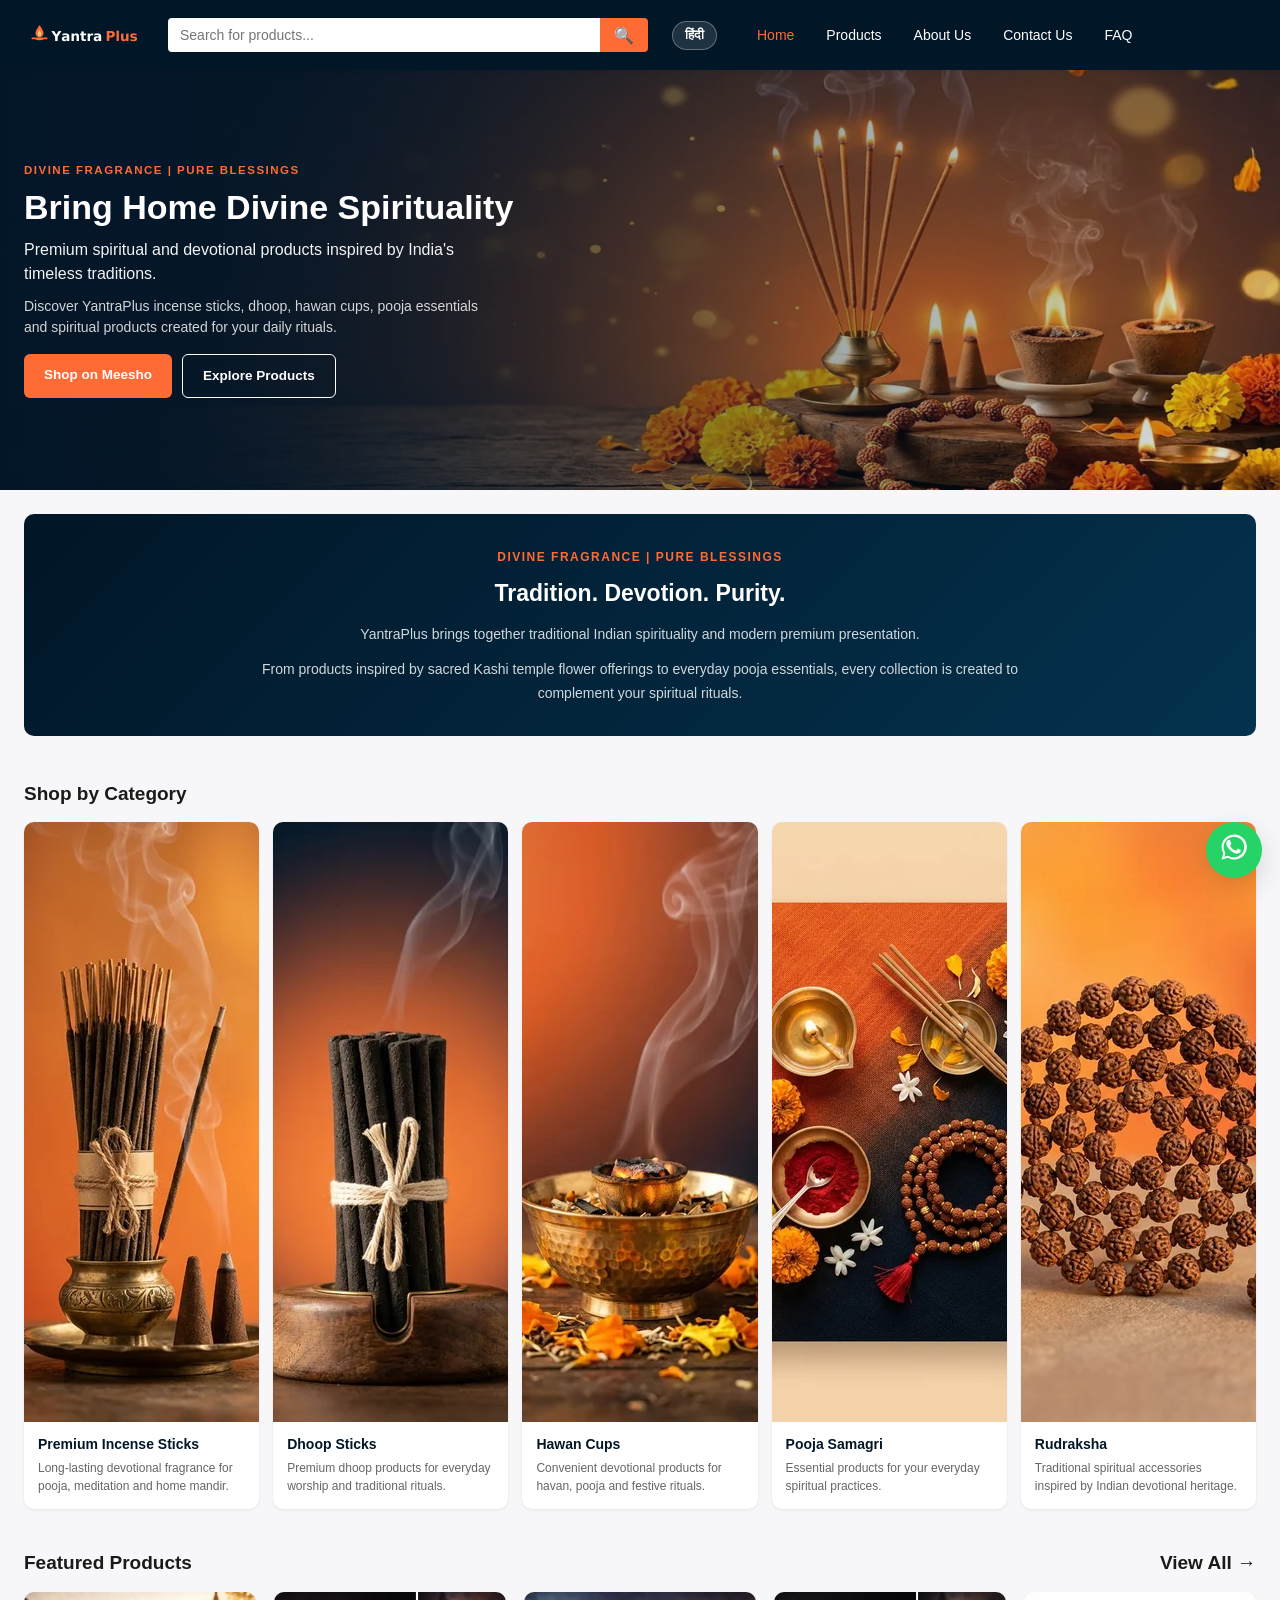
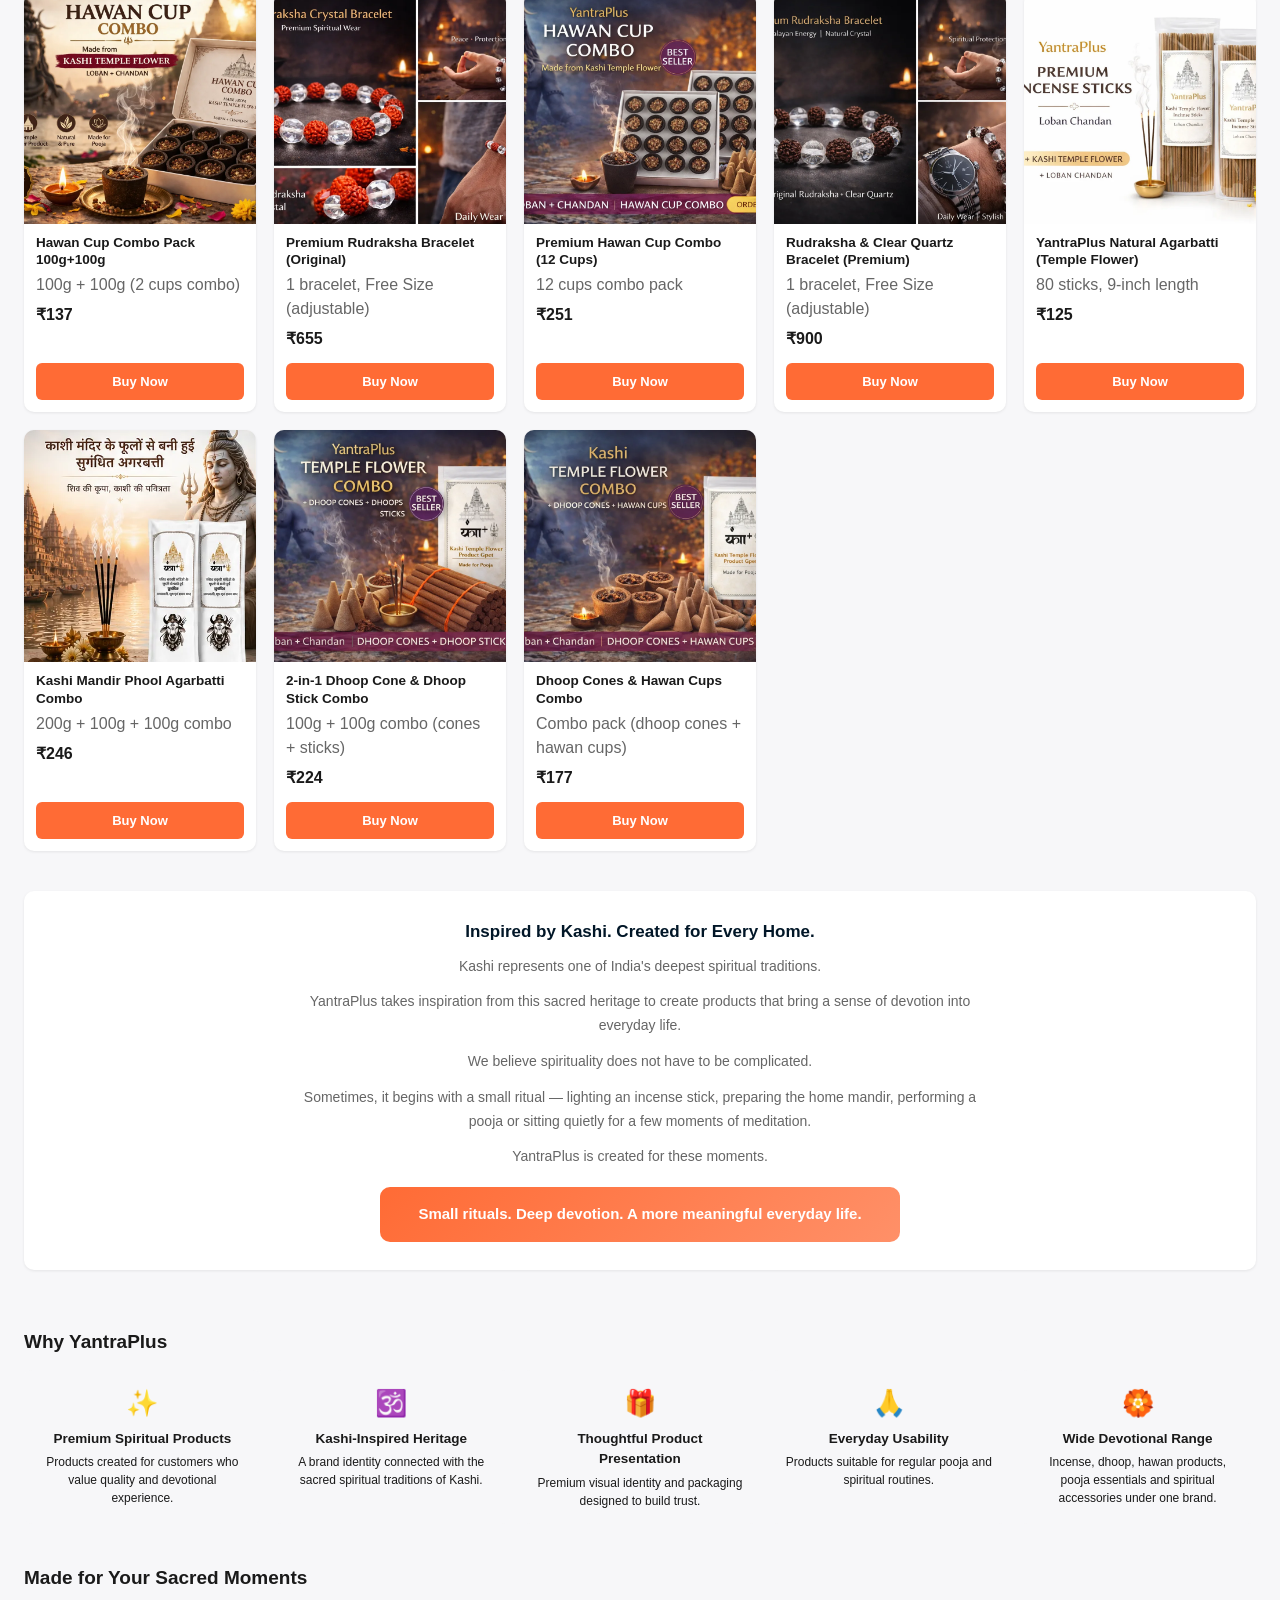
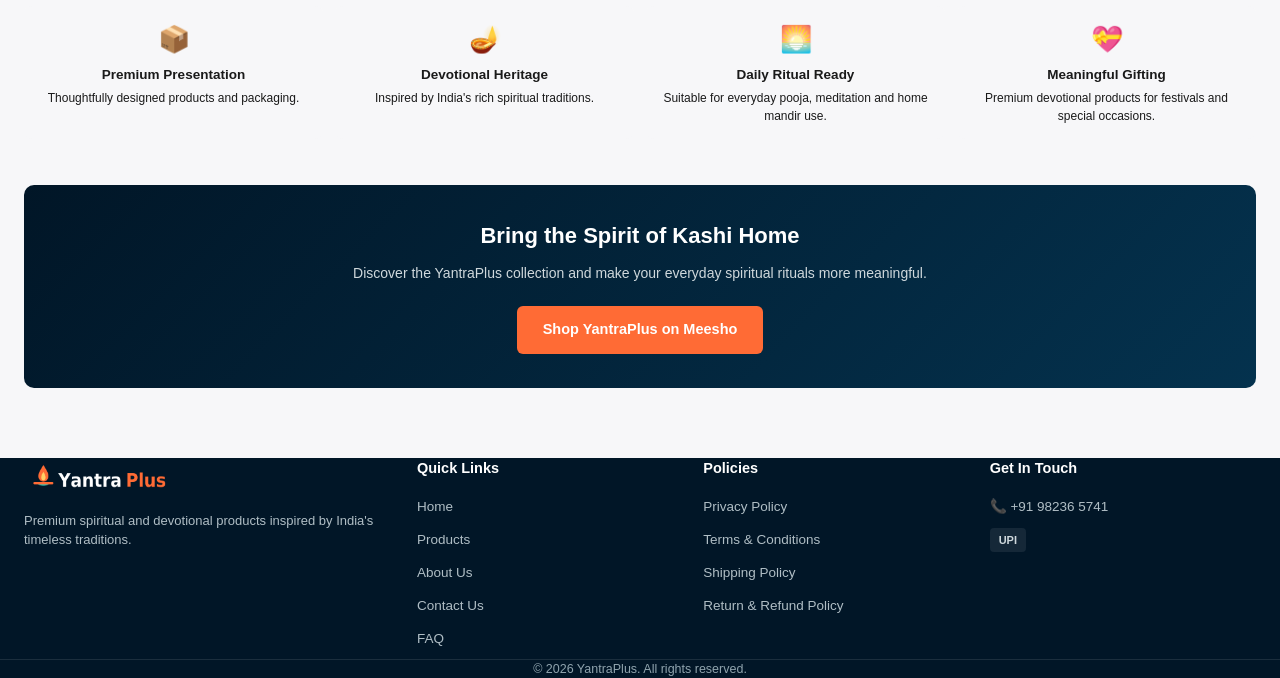
==== commit 857a9feb: "New Update" ====
--- a/index.html
+++ b/index.html
@@ -4,28 +4,27 @@
   <meta charset="UTF-8">
   <meta name="viewport" content="width=device-width, initial-scale=1.0">
   <!-- SEO Meta Tags -->
-  <title>YantraPlus — Incense Sticks, Dhoop & Rudraksha Bracelets Online</title>
-  <meta name="description" content="YantraPlus sells natural incense sticks, dhoop cones, hawan cups and Rudraksha bracelets for your home mandir and daily pooja. Order online, pay via UPI.">
-  <meta name="keywords" content="agarbatti, incense sticks, dhoop, hawan cups, rudraksha bracelet, pooja items online India">
+  <title>YantraPlus | Premium Spiritual &amp; Pooja Products | Incense, Dhoop &amp; Hawan</title>
+  <meta name="description" content="Discover YantraPlus premium spiritual and devotional products including incense sticks, dhoop, hawan cups, pooja samagri and Rudraksha products inspired by India's sacred traditions.">
+  <meta name="keywords" content="agarbatti, incense sticks, dhoop, hawan cups, pooja samagri, rudraksha bracelet, pooja items online India">
   <meta name="author" content="YantraPlus">
-  <link rel="canonical" href="https://yantraplus.pages.dev/index.html">
+  <link rel="canonical" href="https://yantraplus.github.io/index.html">
   <meta name="robots" content="index, follow">
   <!-- Open Graph -->
-  <meta property="og:title" content="YantraPlus — Pooja & Spiritual Essentials">
-  <meta property="og:description" content="Shop incense sticks, dhoop and Rudraksha bracelets at YantraPlus.">
+  <meta property="og:title" content="YantraPlus | Premium Spiritual &amp; Pooja Products | Incense, Dhoop &amp; Hawan">
+  <meta property="og:description" content="Discover YantraPlus premium spiritual and devotional products including incense sticks, dhoop, hawan cups, pooja samagri and Rudraksha products inspired by India's sacred traditions.">
   <meta property="og:type" content="website">
-  <meta property="og:url" content="https://yantraplus.pages.dev/index.html">
-  <meta property="og:image" content="https://yantraplus.pages.dev/assets/images/hero-banner.jpg">
+  <meta property="og:url" content="https://yantraplus.github.io/index.html">
+  <meta property="og:image" content="https://yantraplus.github.io/assets/images/hero-banner.jpg">
   <meta property="og:site_name" content="YantraPlus">
   <!-- Twitter Card -->
   <meta name="twitter:card" content="summary_large_image">
-  <meta name="twitter:title" content="YantraPlus — Pooja & Spiritual Essentials">
-  <meta name="twitter:description" content="Shop incense sticks, dhoop and Rudraksha bracelets at YantraPlus.">
-  <meta name="twitter:image" content="https://yantraplus.pages.dev/assets/images/hero-banner.jpg">
+  <meta name="twitter:title" content="YantraPlus | Premium Spiritual &amp; Pooja Products | Incense, Dhoop &amp; Hawan">
+  <meta name="twitter:description" content="Discover YantraPlus premium spiritual and devotional products including incense sticks, dhoop, hawan cups, pooja samagri and Rudraksha products inspired by India's sacred traditions.">
+  <meta name="twitter:image" content="https://yantraplus.github.io/assets/images/hero-banner.jpg">
   <!-- Favicon -->
   <link rel="icon" type="image/png" href="assets/images/favicon-32.png">
   <!-- Stylesheet -->
-  <!-- Hindi font support (loaded only when needed; falls back instantly to system fonts) -->
   <link rel="preconnect" href="https://fonts.googleapis.com">
   <link rel="preconnect" href="https://fonts.gstatic.com" crossorigin>
   <link href="https://fonts.googleapis.com/css2?family=Noto+Sans+Devanagari:wght@400;600;700&display=swap" rel="stylesheet">
@@ -33,13 +32,9 @@
 </head>
 <body>
 
-  <!-- Page Loader -->
   <div id="page-loader"><div class="loader-spinner"></div></div>
 
-  <!-- Header (injected by main.js) -->
   <header class="site-header" id="site-header"></header>
-
-  <!-- WhatsApp Floating Button (injected by main.js) -->
   <div id="whatsapp-float" class="whatsapp-float"></div>
 
   <main>
@@ -48,34 +43,83 @@
     <section class="hero">
       <picture>
         <source srcset="assets/images/hero-banner.webp" type="image/webp">
-        <img src="assets/images/hero-banner.jpg" alt="YantraPlus pooja and spiritual essentials — incense, dhoop and Rudraksha bracelets" width="1600" height="700" fetchpriority="high">
+        <img src="assets/images/hero-banner.jpg" alt="YantraPlus — premium spiritual and devotional products: incense, dhoop and Rudraksha" width="1600" height="700" fetchpriority="high">
       </picture>
       <div class="hero-content">
-        <h1 data-i18n="hero.title">YantraPlus — Pooja & Spiritual Essentials</h1>
-        <p data-i18n="hero.subtitle">Incense sticks, dhoop and Rudraksha bracelets for your home mandir.</p>
-        <a href="products.html" class="btn btn-primary" data-i18n="hero.cta">Shop Now</a>
+        <span class="hero-tagline" data-i18n="hero.tagline">Divine Fragrance | Pure Blessings</span>
+        <h1 data-i18n="hero.title">Bring Home Divine Spirituality</h1>
+        <p class="hero-sub" data-i18n="hero.subtitle">Premium spiritual and devotional products inspired by India's timeless traditions.</p>
+        <p class="hero-desc" data-i18n="hero.description">Discover YantraPlus incense sticks, dhoop, hawan cups, pooja essentials and spiritual products created for your daily rituals.</p>
+        <div class="hero-actions">
+          <a href="#" class="btn btn-primary" id="hero-meesho-btn" data-i18n="hero.ctaMeesho">Shop on Meesho</a>
+          <a href="products.html" class="btn btn-outline" data-i18n="hero.ctaProducts">Explore Products</a>
+        </div>
       </div>
     </section>
 
     <div class="container">
 
+      <!-- BRAND SECTION -->
+      <section class="section brand-section">
+        <span class="brand-tagline" data-i18n="brand.tagline">Divine Fragrance | Pure Blessings</span>
+        <h2 data-i18n="brand.title">Tradition. Devotion. Purity.</h2>
+        <p data-i18n="brand.p1">YantraPlus brings together traditional Indian spirituality and modern premium presentation.</p>
+        <p data-i18n="brand.p2">From products inspired by sacred Kashi temple flower offerings to everyday pooja essentials, every collection is created to complement your spiritual rituals.</p>
+      </section>
+
       <!-- CATEGORIES -->
       <section class="section">
-        <h2 class="section-title" data-i18n="section.shopByCategory">Shop by Category</h2>
-        <div class="category-scroll">
-          <a href="products.html?category=incense" class="category-card">
+        <h2 class="section-title" data-i18n="section.categories">Shop by Category</h2>
+        <div class="category-grid">
+          <a href="products.html?search=agarbatti" class="cat-card">
             <picture>
               <source srcset="assets/images/cat-incense.webp" type="image/webp">
-              <img src="assets/images/cat-incense.jpg" alt="Incense sticks and dhoop cones category" width="300" height="300" loading="lazy">
-            </picture>
-            <span data-i18n="category.incense">Incense & Dhoop</span>
-          </a>
-          <a href="products.html?category=bracelets" class="category-card">
+              <img src="assets/images/cat-incense.jpg" alt="Premium incense sticks and agarbatti for pooja" width="600" height="600" loading="lazy">
+            </picture>
+            <div class="cat-body">
+              <h3 data-i18n="cat.incense.title">Premium Incense Sticks</h3>
+              <p data-i18n="cat.incense.desc">Long-lasting devotional fragrance for pooja, meditation and home mandir.</p>
+            </div>
+          </a>
+          <a href="products.html?search=dhoop" class="cat-card">
+            <picture>
+              <source srcset="assets/images/cat-dhoop.webp" type="image/webp">
+              <img src="assets/images/cat-dhoop.jpg" alt="Premium dhoop sticks for worship and rituals" width="600" height="600" loading="lazy">
+            </picture>
+            <div class="cat-body">
+              <h3 data-i18n="cat.dhoop.title">Dhoop Sticks</h3>
+              <p data-i18n="cat.dhoop.desc">Premium dhoop products for everyday worship and traditional rituals.</p>
+            </div>
+          </a>
+          <a href="products.html?search=hawan" class="cat-card">
+            <picture>
+              <source srcset="assets/images/cat-hawan.webp" type="image/webp">
+              <img src="assets/images/cat-hawan.jpg" alt="Hawan cups for havan and pooja rituals" width="600" height="600" loading="lazy">
+            </picture>
+            <div class="cat-body">
+              <h3 data-i18n="cat.hawan.title">Hawan Cups</h3>
+              <p data-i18n="cat.hawan.desc">Convenient devotional products for havan, pooja and festive rituals.</p>
+            </div>
+          </a>
+          <a href="products.html?category=incense" class="cat-card">
+            <picture>
+              <source srcset="assets/images/cat-samagri.webp" type="image/webp">
+              <img src="assets/images/cat-samagri.jpg" alt="Pooja samagri and worship essentials" width="600" height="600" loading="lazy">
+            </picture>
+            <div class="cat-body">
+              <h3 data-i18n="cat.samagri.title">Pooja Samagri</h3>
+              <p data-i18n="cat.samagri.desc">Essential products for your everyday spiritual practices.</p>
+            </div>
+          </a>
+          <a href="products.html?category=bracelets" class="cat-card">
             <picture>
               <source srcset="assets/images/cat-bracelets.webp" type="image/webp">
-              <img src="assets/images/cat-bracelets.jpg" alt="Rudraksha bracelets category" width="300" height="300" loading="lazy">
-            </picture>
-            <span data-i18n="category.bracelets">Rudraksha Bracelets</span>
+              <img src="assets/images/cat-bracelets.jpg" alt="Rudraksha bracelets and spiritual accessories" width="600" height="600" loading="lazy">
+            </picture>
+            <div class="cat-body">
+              <h3 data-i18n="cat.rudraksha.title">Rudraksha</h3>
+              <p data-i18n="cat.rudraksha.desc">Traditional spiritual accessories inspired by Indian devotional heritage.</p>
+            </div>
           </a>
         </div>
       </section>
@@ -91,42 +135,72 @@
         </div>
       </section>
 
-      <!-- WHY CHOOSE US -->
-      <section class="section">
-        <h2 class="section-title" data-i18n="section.whyShop">Why Shop With YantraPlus?</h2>
+      <!-- BRAND STORY -->
+      <section class="section">
+        <div class="content-block story-block">
+          <h2 class="story-title" data-i18n="story.title">Inspired by Kashi. Created for Every Home.</h2>
+          <p data-i18n="story.p1">Kashi represents one of India's deepest spiritual traditions.</p>
+          <p data-i18n="story.p2">YantraPlus takes inspiration from this sacred heritage to create products that bring a sense of devotion into everyday life.</p>
+          <p data-i18n="story.p3">We believe spirituality does not have to be complicated.</p>
+          <p data-i18n="story.p4">Sometimes, it begins with a small ritual — lighting an incense stick, preparing the home mandir, performing a pooja or sitting quietly for a few moments of meditation.</p>
+          <p data-i18n="story.p5">YantraPlus is created for these moments.</p>
+          <div class="story-highlight" data-i18n="story.highlight">Small rituals. Deep devotion. A more meaningful everyday life.</div>
+        </div>
+      </section>
+
+      <!-- WHY YANTRAPLUS -->
+      <section class="section">
+        <h2 class="section-title" data-i18n="why.title">Why YantraPlus</h2>
+        <div class="value-cards five">
+          <div class="value-card"><div class="icon">✨</div><h3 data-i18n="why.1.title">Premium Spiritual Products</h3><p data-i18n="why.1.desc">Products created for customers who value quality and devotional experience.</p></div>
+          <div class="value-card"><div class="icon">🕉️</div><h3 data-i18n="why.2.title">Kashi-Inspired Heritage</h3><p data-i18n="why.2.desc">A brand identity connected with the sacred spiritual traditions of Kashi.</p></div>
+          <div class="value-card"><div class="icon">🎁</div><h3 data-i18n="why.3.title">Thoughtful Product Presentation</h3><p data-i18n="why.3.desc">Premium visual identity and packaging designed to build trust.</p></div>
+          <div class="value-card"><div class="icon">🙏</div><h3 data-i18n="why.4.title">Everyday Usability</h3><p data-i18n="why.4.desc">Products suitable for regular pooja and spiritual routines.</p></div>
+          <div class="value-card"><div class="icon">🏵️</div><h3 data-i18n="why.5.title">Wide Devotional Range</h3><p data-i18n="why.5.desc">Incense, dhoop, hawan products, pooja essentials and spiritual accessories under one brand.</p></div>
+        </div>
+      </section>
+
+      <!-- TRUST SECTION -->
+      <section class="section">
+        <h2 class="section-title" data-i18n="trust.title">Made for Your Sacred Moments</h2>
         <div class="value-cards">
-          <div class="value-card"><div class="icon">📦</div><h3 data-i18n="value.shipping.title">Shipped Across India</h3><p data-i18n="value.shipping.desc">Message us to confirm delivery to your pincode</p></div>
-          <div class="value-card"><div class="icon">🔒</div><h3 data-i18n="value.payments.title">Secure UPI Payments</h3><p data-i18n="value.payments.desc">Pay directly through your own UPI app</p></div>
-
-          <div class="value-card"><div class="icon">✅</div><h3 data-i18n="value.verified.title">Manually Verified Orders</h3><p data-i18n="value.verified.desc">Every payment checked by hand before dispatch</p></div>
-          <div class="value-card"><div class="icon">💬</div><h3 data-i18n="value.support.title">WhatsApp Support</h3><p data-i18n="value.support.desc">Reach us directly for any order query</p></div>
+          <div class="value-card"><div class="icon">📦</div><h3 data-i18n="trust.1.title">Premium Presentation</h3><p data-i18n="trust.1.desc">Thoughtfully designed products and packaging.</p></div>
+          <div class="value-card"><div class="icon">🪔</div><h3 data-i18n="trust.2.title">Devotional Heritage</h3><p data-i18n="trust.2.desc">Inspired by India's rich spiritual traditions.</p></div>
+          <div class="value-card"><div class="icon">🌅</div><h3 data-i18n="trust.3.title">Daily Ritual Ready</h3><p data-i18n="trust.3.desc">Suitable for everyday pooja, meditation and home mandir use.</p></div>
+          <div class="value-card"><div class="icon">💝</div><h3 data-i18n="trust.4.title">Meaningful Gifting</h3><p data-i18n="trust.4.desc">Premium devotional products for festivals and special occasions.</p></div>
+        </div>
+      </section>
+
+      <!-- CTA -->
+      <section class="section">
+        <div class="cta-section">
+          <h2 data-i18n="cta.title">Bring the Spirit of Kashi Home</h2>
+          <p data-i18n="cta.desc">Discover the YantraPlus collection and make your everyday spiritual rituals more meaningful.</p>
+          <a href="#" id="cta-meesho-btn" class="btn btn-primary" data-i18n="cta.button">Shop YantraPlus on Meesho</a>
         </div>
       </section>
 
     </div>
   </main>
 
-  <!-- Footer (injected by main.js) -->
   <footer class="site-footer" id="site-footer"></footer>
 
-  <!-- Scripts -->
   <script src="js/products-data.js"></script>
   <script src="js/i18n.js"></script>
   <script src="js/main.js"></script>
   <script>
-    // Render header with 'home' as active nav item
     renderHeader('home');
 
-    // Render 8 featured products on homepage (first 8 from PRODUCTS array)
+    // Meesho CTA buttons point to the storefront
+    document.getElementById('hero-meesho-btn').href = BRAND.meeshoUrl;
+    document.getElementById('cta-meesho-btn').href = BRAND.meeshoUrl;
+
     function renderFeaturedProducts() {
       const grid = document.getElementById('featured-products');
       const featured = PRODUCTS.slice(0, 8);
       grid.innerHTML = featured.map(p => productCardHTML(p)).join('');
     }
 
-    // Reusable product card HTML generator (also used in products.js).
-    // No MRP/discount badge or star ratings — not shown on the Meesho
-    // source listing, so we don't fabricate them here either.
     function productCardHTML(p) {
       return `
         <div class="product-card">
--- a/css/style.css
+++ b/css/style.css
@@ -237,10 +237,21 @@
   justify-content: center;
   padding: 0 24px;
   color: #fff;
-  background: linear-gradient(90deg, rgba(1,22,39,0.75) 0%, rgba(1,22,39,0.15) 90%);
-}
-.hero-content h1 { font-size: 22px; margin-bottom: 8px; max-width: 260px; }
-.hero-content p { font-size: 13px; margin-bottom: 14px; max-width: 240px; opacity: 0.9; }
+  background: linear-gradient(90deg, rgba(1,22,39,0.85) 0%, rgba(1,22,39,0.45) 55%, rgba(1,22,39,0.1) 100%);
+}
+.hero-tagline {
+  font-size: 11.5px;
+  font-weight: 700;
+  letter-spacing: 1.5px;
+  text-transform: uppercase;
+  color: var(--brand-primary);
+  margin-bottom: 8px;
+}
+.hero-content h1 { font-size: 24px; line-height: 1.2; margin-bottom: 10px; max-width: 360px; }
+.hero-sub { font-size: 14px; margin-bottom: 10px; max-width: 340px; opacity: 0.95; font-weight: 500; }
+.hero-desc { font-size: 12.5px; margin-bottom: 16px; max-width: 340px; opacity: 0.82; }
+.hero-actions { display: flex; flex-wrap: wrap; gap: 10px; }
+.hero-actions .btn { font-size: 13.5px; padding: 11px 20px; }
 
 .btn {
   display: inline-block;
@@ -316,7 +327,10 @@
 .reviews-count { color: var(--text-muted); }
 .price-row { display: flex; align-items: baseline; gap: 6px; margin-top: 2px; }
 .price-now { font-size: 16px; font-weight: 700; color: var(--text-dark); }
-.product-info .btn { margin-top: 8px; font-size: 13px; padding: 9px; }
+/* Pin the Buy Now button to the card bottom so all buttons align in a
+   single row even when titles/pack text wrap to different line counts. */
+.product-info .btn { margin-top: auto; font-size: 13px; padding: 9px; }
+.product-info .price-row { margin-bottom: 8px; }
 
 /* ---------- FILTER / SEARCH BAR (Products page) ---------- */
 .filter-bar {
@@ -397,6 +411,83 @@
 .value-card .icon { font-size: 26px; margin-bottom: 6px; }
 .value-card h3 { font-size: 13.5px; margin-bottom: 4px; }
 .value-card p { font-size: 12px; margin: 0; }
+.value-cards.five { grid-template-columns: repeat(2,1fr); }
+@media (min-width: 768px) { .value-cards.five { grid-template-columns: repeat(3,1fr); } }
+@media (min-width: 1024px) { .value-cards.five { grid-template-columns: repeat(5,1fr); } }
+
+/* ---------- BRAND SECTION (homepage) ---------- */
+.brand-section {
+  background: linear-gradient(135deg, var(--brand-secondary) 0%, #04324e 100%);
+  color: #fff;
+  border-radius: var(--radius);
+  padding: 30px 22px;
+  text-align: center;
+  margin: 6px 0 24px;
+}
+.brand-tagline {
+  display: inline-block;
+  color: var(--brand-primary);
+  font-weight: 700;
+  letter-spacing: 1.5px;
+  font-size: 12px;
+  text-transform: uppercase;
+  margin-bottom: 10px;
+}
+.brand-section h2 { font-size: 23px; color: #fff; margin-bottom: 12px; }
+.brand-section p { font-size: 14px; color: #cfd8dc; max-width: 760px; margin: 0 auto 12px; line-height: 1.7; }
+.brand-section p:last-child { margin-bottom: 0; }
+
+/* ---------- CATEGORY GRID (homepage) ---------- */
+.category-grid {
+  display: grid;
+  grid-template-columns: repeat(2, 1fr);
+  gap: 14px;
+}
+.cat-card {
+  background: var(--bg-white);
+  border-radius: var(--radius);
+  overflow: hidden;
+  box-shadow: var(--shadow-sm);
+  display: flex;
+  flex-direction: column;
+  transition: transform 0.2s ease, box-shadow 0.2s ease;
+}
+.cat-card:hover { transform: translateY(-3px); box-shadow: var(--shadow-md); }
+.cat-card img { width: 100%; aspect-ratio: 4/3; object-fit: cover; }
+.cat-card .cat-body { padding: 12px 14px 14px; }
+.cat-card h3 { font-size: 14px; margin-bottom: 4px; color: var(--brand-secondary); }
+.cat-card p { font-size: 12px; color: var(--text-muted); line-height: 1.5; }
+@media (min-width: 600px) { .category-grid { grid-template-columns: repeat(3, 1fr); } }
+@media (min-width: 1024px) { .category-grid { grid-template-columns: repeat(5, 1fr); } }
+
+/* ---------- BRAND STORY (homepage) ---------- */
+.story-block { padding: 28px 22px; text-align: center; }
+.story-title { color: var(--brand-secondary) !important; font-size: 20px; margin-bottom: 16px; }
+.story-block p { max-width: 680px; margin: 0 auto 12px; }
+.story-highlight {
+  background: linear-gradient(135deg, var(--brand-primary) 0%, #ff9068 100%);
+  color: #fff;
+  border-radius: 10px;
+  padding: 16px 18px;
+  text-align: center;
+  font-weight: 700;
+  font-size: 15px;
+  max-width: 520px;
+  margin: 18px auto 0;
+}
+
+/* ---------- CTA SECTION (homepage) ---------- */
+.cta-section {
+  background: linear-gradient(135deg, var(--brand-secondary) 0%, #04324e 100%);
+  color: #fff;
+  border-radius: var(--radius);
+  padding: 34px 22px;
+  text-align: center;
+  margin: 6px 0 10px;
+}
+.cta-section h2 { font-size: 22px; color: #fff; margin-bottom: 10px; }
+.cta-section p { font-size: 14px; color: #cfd8dc; max-width: 620px; margin: 0 auto 20px; line-height: 1.7; }
+.cta-section .btn { font-size: 14.5px; padding: 13px 26px; }
 
 /* ---------- CONTACT FORM ---------- */
 .contact-form { display: flex; flex-direction: column; gap: 14px; }
@@ -515,9 +606,10 @@
 @media (min-width: 768px) {
   :root { --header-height: 70px; }
   .container { padding: 0 24px; }
-  .hero img { height: 340px; }
-  .hero-content h1 { font-size: 32px; max-width: 420px; }
-  .hero-content p { font-size: 15px; max-width: 380px; }
+  .hero img { height: 360px; }
+  .hero-content h1 { font-size: 34px; max-width: 520px; }
+  .hero-sub { font-size: 16px; max-width: 460px; }
+  .hero-desc { font-size: 14px; max-width: 460px; }
   .product-grid { grid-template-columns: repeat(3, 1fr); gap: 18px; }
   .about-grid { grid-template-columns: 1fr 1fr; align-items: center; }
   .footer-inner { display: grid; grid-template-columns: 1.4fr 1fr 1fr 1fr; gap: 20px; }
